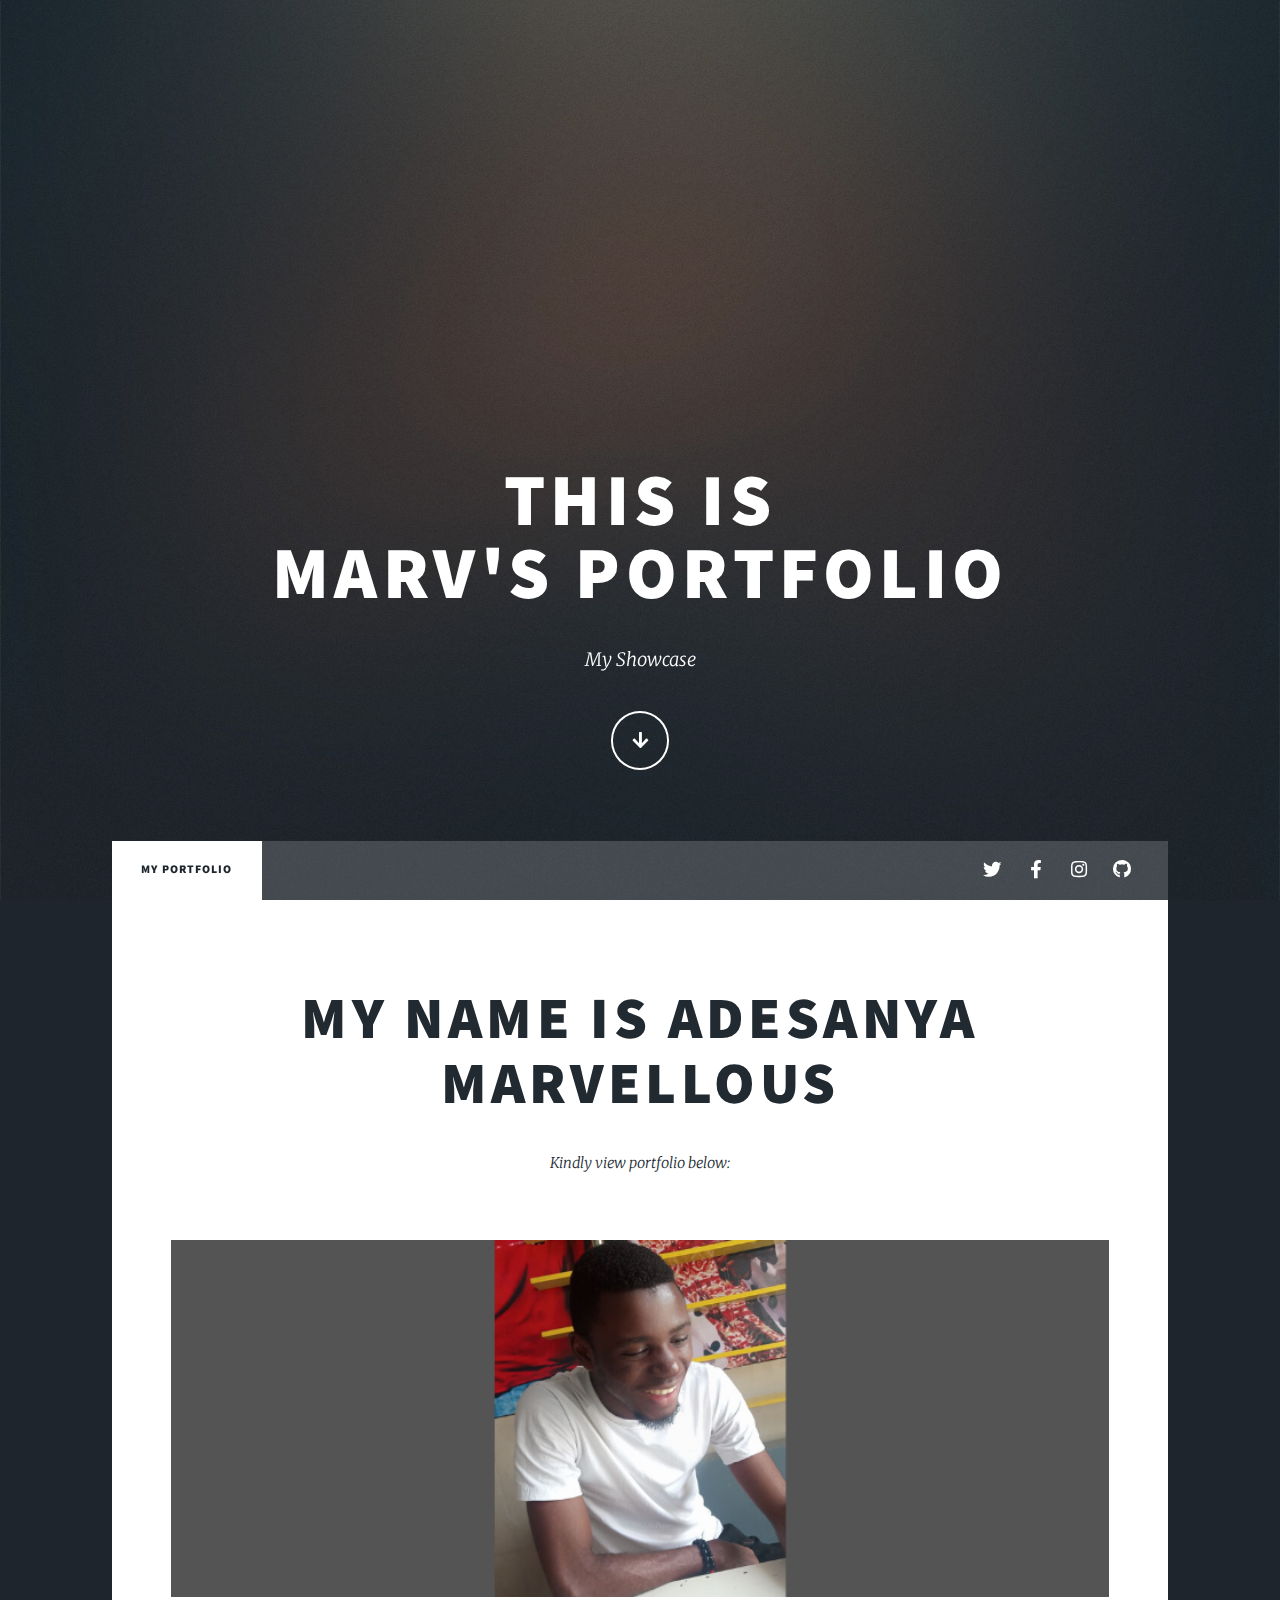
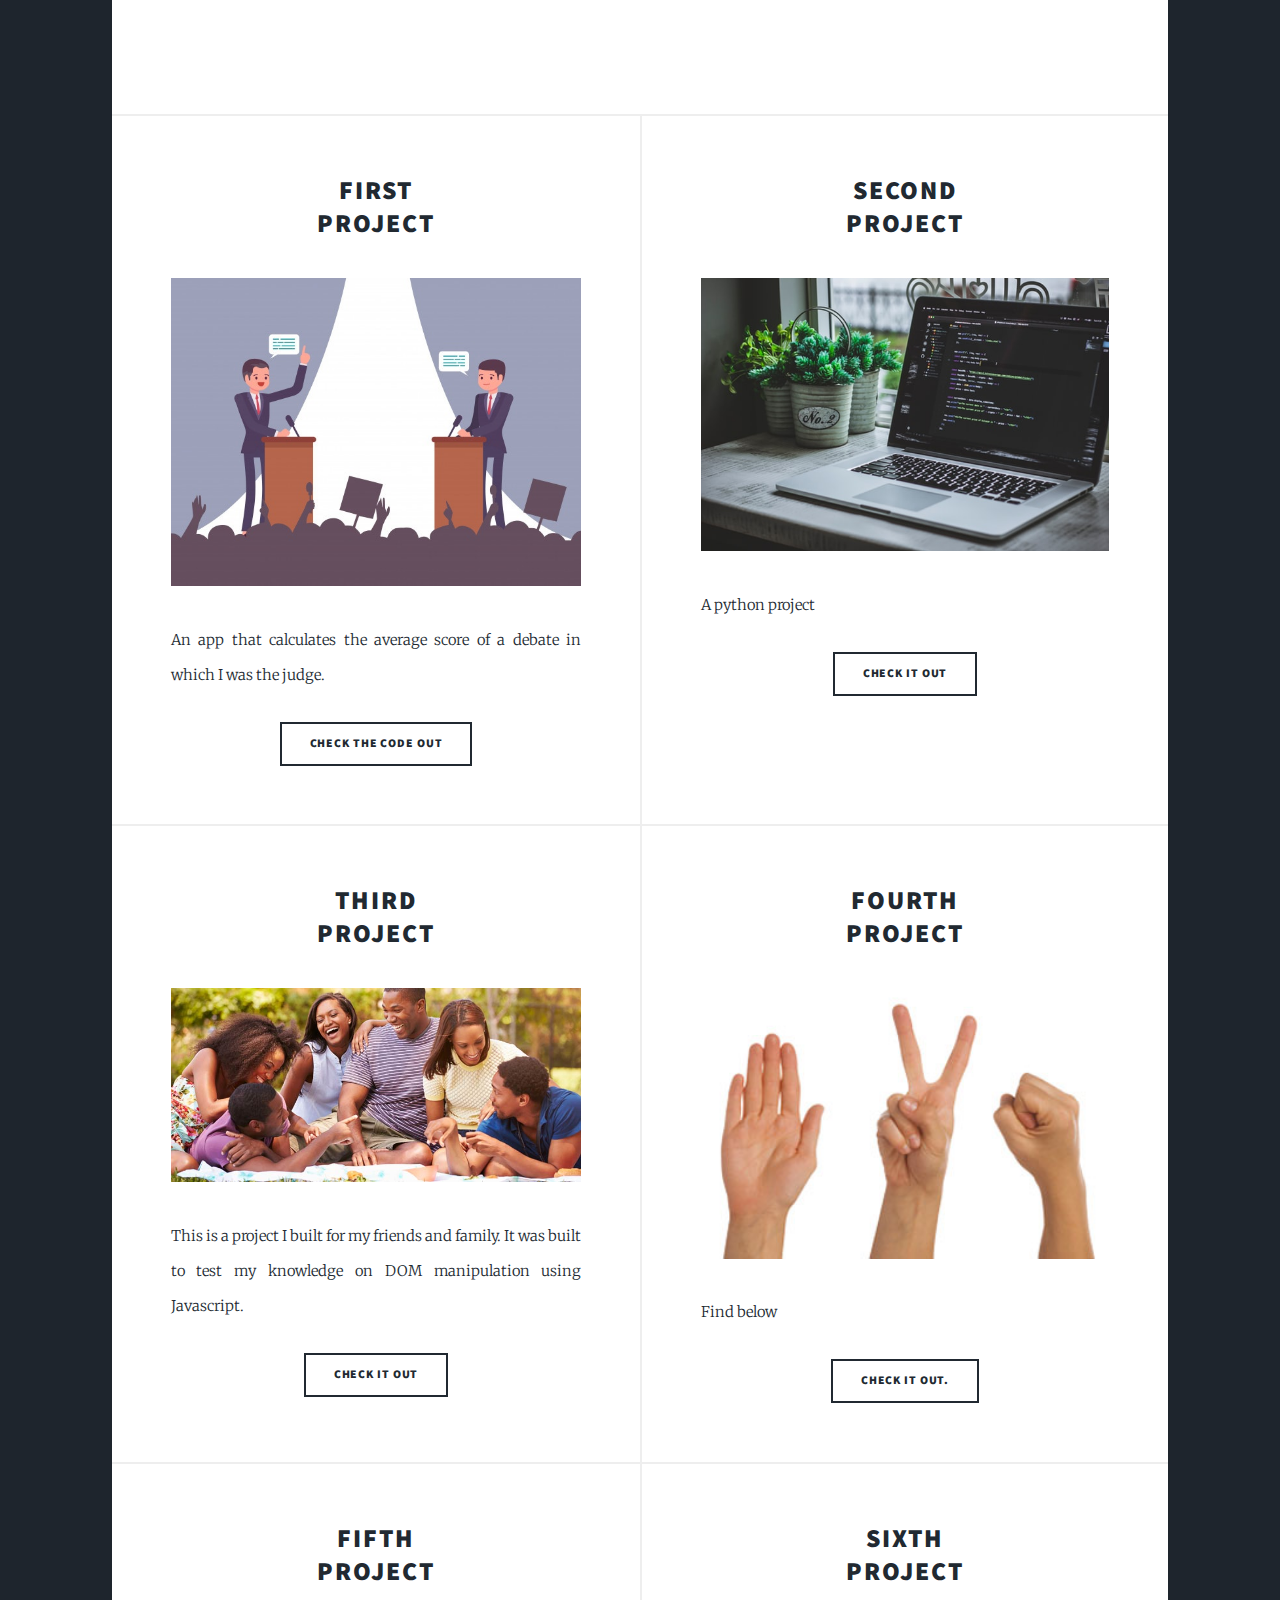
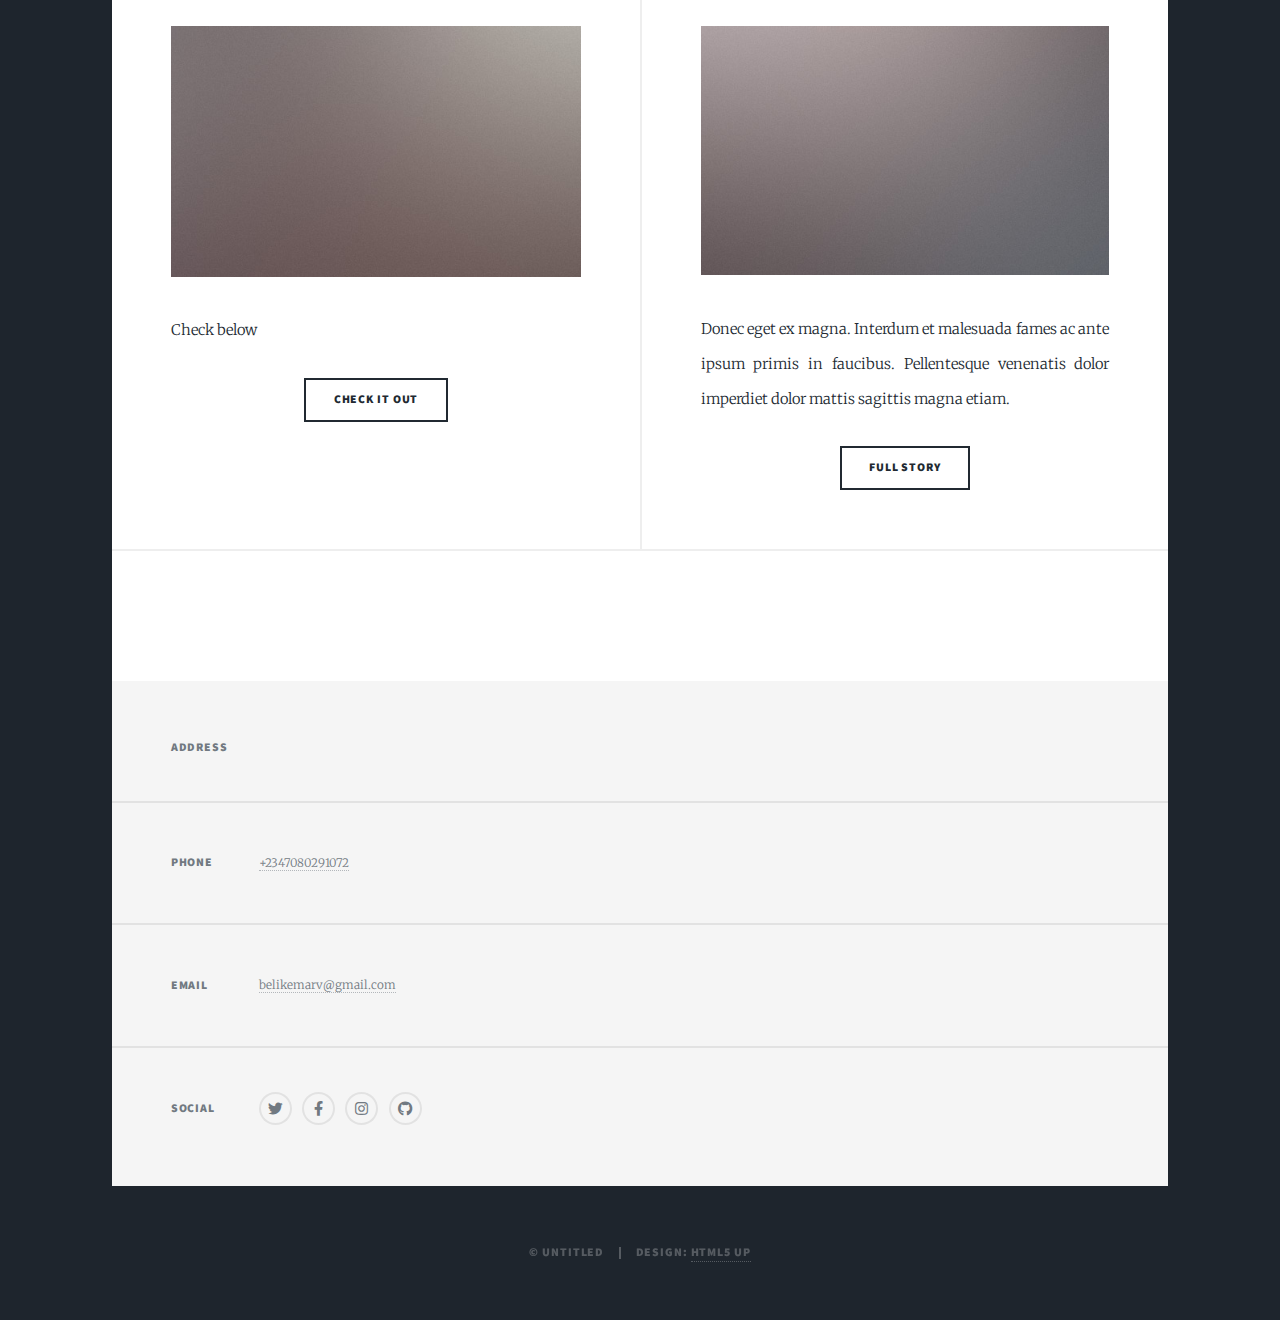
==== index.html @ 9b6ae83a "initiate" ====
<!DOCTYPE HTML>

<html>
	<head>
		<title>Marv's Portfolio</title>
		<meta charset="utf-8" />
		<meta name="viewport" content="width=device-width, initial-scale=1, user-scalable=no" />
		<link rel="stylesheet" href="assets/css/main.css" />
		<noscript><link rel="stylesheet" href="assets/css/noscript.css" /></noscript>
	</head>
	<body class="is-preload">

		<!-- Wrapper -->
			<div id="wrapper" class="fade-in">

				<!-- Intro -->
					<div id="intro">
						<h1>This is<br />
					Marv's Portfolio</h1>
						<p>My Showcase</p>
						<ul class="actions">
							<li><a href="#header" class="button icon solid solo fa-arrow-down scrolly">Continue</a></li>
						</ul>
					</div>

				<!-- Header -->
					<header id="header">
						<a href="index.html" class="logo">Marv</a>
					</header>

				<!-- Nav -->
					<nav id="nav">
						<ul class="links">
							<li class="active"><a href="index.html">My portfolio</a></li>
						</ul>
						<ul class="icons">
							<li><a href="#" class="icon brands fa-twitter"><span class="label">Twitter</span></a></li>
							<li><a href="#" class="icon brands fa-facebook-f"><span class="label">Facebook</span></a></li>
							<li><a href="#" class="icon brands fa-instagram"><span class="label">Instagram</span></a></li>
							<li><a href="#" class="icon brands fa-github"><span class="label">GitHub</span></a></li>
						</ul>
					</nav>

				<!-- Main -->
					<div id="main">

						<!-- Featured Post -->
							<article class="post featured">
								<header class="major">
									<h2><a href="#">My name is Adesanya Marvellous</a></h2>
									<p>Kindly view portfolio below:</p>
								</header>
								<a href="#" class="image main"><img src="images/newpremiumheader.png" alt="" /></a>
							
									
								</ul>
							</article>

						<!-- Posts -->
							<section class="posts">
								<article>
									<header>
										
										<h2><a href="#">FIRST<br />PROJECT
									</a></h2>
									</header>
									<a href="https://marvellousadesanya.github.io/debate/" class="image fit"><img src="images/debategit.jpg" alt="" /></a>
									<p>An app that calculates the average score of a debate in which I was the judge.</p>
									<ul class="actions special">
										<li><a href="#" class="button">Check the code out</a></li>
									</ul>
								</article>
								<article>
									<header>
										<h2><a href="#">SECOND<br />
										PROJECT</a></h2>
									</header>
									<a href="#" class="image fit"><img src="images/projectpic.jpg" alt="" /></a>
									<p>A python project</p>
									<ul class="actions special">
										<li><a href="#" class="button">Check it out</a></li>
									</ul>
								</article>
								<article>
									<header>
							
										<h2><a href="#">THIRD<br />
										PROJECT</a></h2>
									</header>
									<a href="marvellousadesanya.github.io/Loved-ones" class="image fit"><img src="images/friendsfam.jpg" alt="" /></a>
									<p>This is a project I built for my friends and family. It was built to test my knowledge on DOM manipulation using Javascript.</p>
									<ul class="actions special">
										<li><a href="#" class="button">Check it out</a></li>
									</ul>
								</article>
								<article>
									<header>
										
										<h2><a href="#">FOURTH<br />
										PROJECT</a></h2>
									</header>
									<a href="marvellousadesanya.github.io/rps" class="image fit"><img src="rpsgame.jpg" alt="" /></a>
									<p>Find below</p>
									<ul class="actions special">
										<li><a href="#" class="button">Check it out.</a></li>
									</ul>
								</article>
								<article>
									<header>
										
										<h2><a href="#">FIFTH<br />
										PROJECT</a></h2>
									</header>
									<a href="#" class="image fit"><img src="images/pic06.jpg" alt="" /></a>
									<p>Check below</p>
									<ul class="actions special">
										<li><a href="#" class="button">Check it out</a></li>
									</ul>
								</article>
								<article>
									<header>
										
										<h2><a href="#">SIXTH<br />
										PROJECT</a></h2>
									</header>
									<a href="#" class="image fit"><img src="images/pic07.jpg" alt="" /></a>
									<p>Donec eget ex magna. Interdum et malesuada fames ac ante ipsum primis in faucibus. Pellentesque venenatis dolor imperdiet dolor mattis sagittis magna etiam.</p>
									<ul class="actions special">
										<li><a href="#" class="button">Full Story</a></li>
									</ul>
								</article>
							</section>

						<!-- Footer -->
							<footer>
								
								<div class="pagination">
									<!--<a href="#" class="previous">Prev</a>
									<a href="#" class="page active">1</a>
									<a href="#" class="page">2</a>
									<a href="#" class="page">3</a>
									<span class="extra">&hellip;</span>
									<a href="#" class="page">8</a>
									<a href="#" class="page">9</a>
									<a href="#" class="page">10</a>
									<a href="#" class="next">Next</a>
								</div>
							-->
							</footer>

					</div>

				<!-- Footer -->
					<footer id="footer">
			
						<section class="split contact">
							<section class="alt">
								<h3>Address</h3>
								<p></p>
							</section>
							<section>
								<h3>Phone</h3>
								<p><a href="#">+2347080291072</a></p>
							</section>
							<section>
								<h3>Email</h3>
								<p><a href="#">belikemarv@gmail.com</a></p>
							</section>
							<section>
								<h3>Social</h3>
								<ul class="icons alt">
									<li><a href="#" class="icon brands alt fa-twitter"><span class="label">Twitter</span></a></li>
									<li><a href="#" class="icon brands alt fa-facebook-f"><span class="label">Facebook</span></a></li>
									<li><a href="#" class="icon brands alt fa-instagram"><span class="label">Instagram</span></a></li>
									<li><a href="#" class="icon brands alt fa-github"><span class="label">GitHub</span></a></li>
								</ul>
							</section>
						</section>
					</footer>

				<!-- Copyright -->
					<div id="copyright">
						<ul><li>&copy; Untitled</li><li>Design: <a href="https://html5up.net">HTML5 UP</a></li></ul>
					</div>

			</div>

		<!-- Scripts -->
			<script src="assets/js/jquery.min.js"></script>
			<script src="assets/js/jquery.scrollex.min.js"></script>
			<script src="assets/js/jquery.scrolly.min.js"></script>
			<script src="assets/js/browser.min.js"></script>
			<script src="assets/js/breakpoints.min.js"></script>
			<script src="assets/js/util.js"></script>
			<script src="assets/js/main.js"></script>

	</body>
</html>
---- assets/css/main.css ----
@import url(fontawesome-all.min.css);
@import url("https://fonts.googleapis.com/css?family=Merriweather:300,700,300italic,700italic|Source+Sans+Pro:900");

/*
	Massively by HTML5 UP
	html5up.net | @ajlkn
	Free for personal and commercial use under the CCA 3.0 license (html5up.net/license)
*/

html, body, div, span, applet, object,
iframe, h1, h2, h3, h4, h5, h6, p, blockquote,
pre, a, abbr, acronym, address, big, cite,
code, del, dfn, em, img, ins, kbd, q, s, samp,
small, strike, strong, sub, sup, tt, var, b,
u, i, center, dl, dt, dd, ol, ul, li, fieldset,
form, label, legend, table, caption, tbody,
tfoot, thead, tr, th, td, article, aside,
canvas, details, embed, figure, figcaption,
footer, header, hgroup, menu, nav, output, ruby,
section, summary, time, mark, audio, video {
	margin: 0;
	padding: 0;
	border: 0;
	font-size: 100%;
	font: inherit;
	vertical-align: baseline;}

article, aside, details, figcaption, figure,
footer, header, hgroup, menu, nav, section {
	display: block;}

body {
	line-height: 1;
}

ol, ul {
	list-style: none;
}

blockquote, q {
	quotes: none;
}

	blockquote:before, blockquote:after, q:before, q:after {
		content: '';
		content: none;
	}

table {
	border-collapse: collapse;
	border-spacing: 0;
}

body {
	-webkit-text-size-adjust: none;
}

mark {
	background-color: transparent;
	color: inherit;
}

input::-moz-focus-inner {
	border: 0;
	padding: 0;
}

input, select, textarea {
	-moz-appearance: none;
	-webkit-appearance: none;
	-ms-appearance: none;
	appearance: none;
}

/* Basic */

	@-ms-viewport {
		width: device-width;
	}

	body {
		-ms-overflow-style: scrollbar;
	}

	@media screen and (max-width: 480px) {

		html, body {
			min-width: 320px;
		}

	}

	html {
		box-sizing: border-box;
	}

	*, *:before, *:after {
		box-sizing: inherit;
	}

	body {
		background-color: #1e252d;
	}

		body.is-preload *, body.is-preload *:before, body.is-preload *:after {
			-moz-animation: none !important;
			-webkit-animation: none !important;
			-ms-animation: none !important;
			animation: none !important;
			-moz-transition: none !important;
			-webkit-transition: none !important;
			-ms-transition: none !important;
			transition: none !important;
		}

/* Type */

	html {
		font-size: 16pt;
	}

		@media screen and (max-width: 1680px) {

			html {
				font-size: 12pt;
			}

		}

		@media screen and (max-width: 1280px) {

			html {
				font-size: 11pt;
			}

		}

		@media screen and (max-width: 360px) {

			html {
				font-size: 10pt;
			}

		}

	body {
		color: #212931;
	}

	body, input, select, textarea {
		font-family: "Merriweather", Georgia, serif;
		font-weight: 300;
		font-size: 1rem;
		line-height: 2.375;
	}

	a {
		-moz-transition: color 0.2s ease-in-out, background-color 0.2s ease-in-out, border-color 0.2s ease-in-out, box-shadow 0.2s ease-in-out;
		-webkit-transition: color 0.2s ease-in-out, background-color 0.2s ease-in-out, border-color 0.2s ease-in-out, box-shadow 0.2s ease-in-out;
		-ms-transition: color 0.2s ease-in-out, background-color 0.2s ease-in-out, border-color 0.2s ease-in-out, box-shadow 0.2s ease-in-out;
		transition: color 0.2s ease-in-out, background-color 0.2s ease-in-out, border-color 0.2s ease-in-out, box-shadow 0.2s ease-in-out;
		border-bottom: dotted 1px;
		text-decoration: none;
	}

		a:hover {
			border-bottom-color: transparent;
		}

	strong, b {
		font-weight: 600;
	}

	em, i {
		font-style: italic;
	}

	p {
		text-align: justify;
		margin: 0 0 2rem 0;
	}

	h1, h2, h3, h4, h5, h6 {
		font-family: "Source Sans Pro", Helvetica, sans-serif;
		font-weight: 900;
		line-height: 1.5;
		letter-spacing: 0.075em;
		text-transform: uppercase;
		margin: 0 0 1rem 0;
	}

		h1 a, h2 a, h3 a, h4 a, h5 a, h6 a {
			border-bottom: 0;
			color: inherit;
			text-decoration: none;
		}

	h1 {
		font-size: 4rem;
		line-height: 1.1;
		margin: 0 0 2rem 0;
	}

	h2 {
		font-size: 1.75rem;
		line-height: 1.3;
		margin: 0 0 1.5rem 0;
	}

	h3 {
		font-size: 1.25rem;
		margin: 0 0 1.5rem 0;
	}

	h4 {
		font-size: 1rem;
	}

	h5 {
		font-size: 0.9rem;
	}

	h6 {
		font-size: 0.8rem;
	}

	sub {
		font-size: 0.8rem;
		position: relative;
		top: 0.5rem;
	}

	sup {
		font-size: 0.8rem;
		position: relative;
		top: -0.5rem;
	}

	blockquote {
		border-left: solid 4px;
		font-style: italic;
		margin: 0 0 2rem 0;
		padding: 0.5rem 0 0.5rem 2rem;
	}

	code {
		border: solid 2px;
		font-family: "Courier New", monospace;
		font-size: 0.9rem;
		margin: 0 0.25rem;
		padding: 0.25rem 0.65rem;
	}

	pre {
		-webkit-overflow-scrolling: touch;
		font-family: "Courier New", monospace;
		font-size: 0.9rem;
		margin: 0 0 2rem 0;
	}

		pre code {
			display: block;
			line-height: 1.75;
			padding: 1rem 1.5rem;
			overflow-x: auto;
		}

	hr {
		border: 0;
		border-bottom: solid 2px;
		margin: 3rem 0;
	}

		hr.major {
			margin: 5rem 0;
		}

	.align-left {
		text-align: left;
	}

	.align-center {
		text-align: center;
	}

	.align-right {
		text-align: right;
	}

	input, select, textarea {
		color: #212931;
	}

	a {
		color: #212931;
		border-bottom-color: rgba(33, 41, 49, 0.5);
	}

		a:hover {
			border-bottom-color: transparent;
			color: #18bfef !important;
		}

	strong, b {
		color: #212931;
	}

	h1, h2, h3, h4, h5, h6 {
		color: #212931;
	}

	blockquote {
		border-left-color: #eeeeee;
	}

	code {
		background: rgba(220, 220, 220, 0.25);
		border-color: #eeeeee;
	}

	hr {
		border-bottom-color: #eeeeee;
	}

/* Row */

	.row {
		display: flex;
		flex-wrap: wrap;
		box-sizing: border-box;
		align-items: stretch;
	}

		.row > * {
			box-sizing: border-box;
		}

		.row.gtr-uniform > * > :last-child {
			margin-bottom: 0;
		}

		.row.aln-left {
			justify-content: flex-start;
		}

		.row.aln-center {
			justify-content: center;
		}

		.row.aln-right {
			justify-content: flex-end;
		}

		.row.aln-top {
			align-items: flex-start;
		}

		.row.aln-middle {
			align-items: center;
		}

		.row.aln-bottom {
			align-items: flex-end;
		}

		.row > .imp {
			order: -1;
		}

		.row > .col-1 {
			width: 8.33333%;
		}

		.row > .off-1 {
			margin-left: 8.33333%;
		}

		.row > .col-2 {
			width: 16.66667%;
		}

		.row > .off-2 {
			margin-left: 16.66667%;
		}

		.row > .col-3 {
			width: 25%;
		}

		.row > .off-3 {
			margin-left: 25%;
		}

		.row > .col-4 {
			width: 33.33333%;
		}

		.row > .off-4 {
			margin-left: 33.33333%;
		}

		.row > .col-5 {
			width: 41.66667%;
		}

		.row > .off-5 {
			margin-left: 41.66667%;
		}

		.row > .col-6 {
			width: 50%;
		}

		.row > .off-6 {
			margin-left: 50%;
		}

		.row > .col-7 {
			width: 58.33333%;
		}

		.row > .off-7 {
			margin-left: 58.33333%;
		}

		.row > .col-8 {
			width: 66.66667%;
		}

		.row > .off-8 {
			margin-left: 66.66667%;
		}

		.row > .col-9 {
			width: 75%;
		}

		.row > .off-9 {
			margin-left: 75%;
		}

		.row > .col-10 {
			width: 83.33333%;
		}

		.row > .off-10 {
			margin-left: 83.33333%;
		}

		.row > .col-11 {
			width: 91.66667%;
		}

		.row > .off-11 {
			margin-left: 91.66667%;
		}

		.row > .col-12 {
			width: 100%;
		}

		.row > .off-12 {
			margin-left: 100%;
		}

		.row.gtr-0 {
			margin-top: 0;
			margin-left: 0rem;
		}

			.row.gtr-0 > * {
				padding: 0 0 0 0rem;
			}

			.row.gtr-0.gtr-uniform {
				margin-top: 0rem;
			}

				.row.gtr-0.gtr-uniform > * {
					padding-top: 0rem;
				}

		.row.gtr-25 {
			margin-top: 0;
			margin-left: -0.375rem;
		}

			.row.gtr-25 > * {
				padding: 0 0 0 0.375rem;
			}

			.row.gtr-25.gtr-uniform {
				margin-top: -0.375rem;
			}

				.row.gtr-25.gtr-uniform > * {
					padding-top: 0.375rem;
				}

		.row.gtr-50 {
			margin-top: 0;
			margin-left: -0.75rem;
		}

			.row.gtr-50 > * {
				padding: 0 0 0 0.75rem;
			}

			.row.gtr-50.gtr-uniform {
				margin-top: -0.75rem;
			}

				.row.gtr-50.gtr-uniform > * {
					padding-top: 0.75rem;
				}

		.row {
			margin-top: 0;
			margin-left: -1.5rem;
		}

			.row > * {
				padding: 0 0 0 1.5rem;
			}

			.row.gtr-uniform {
				margin-top: -1.5rem;
			}

				.row.gtr-uniform > * {
					padding-top: 1.5rem;
				}

		.row.gtr-150 {
			margin-top: 0;
			margin-left: -2.25rem;
		}

			.row.gtr-150 > * {
				padding: 0 0 0 2.25rem;
			}

			.row.gtr-150.gtr-uniform {
				margin-top: -2.25rem;
			}

				.row.gtr-150.gtr-uniform > * {
					padding-top: 2.25rem;
				}

		.row.gtr-200 {
			margin-top: 0;
			margin-left: -3rem;
		}

			.row.gtr-200 > * {
				padding: 0 0 0 3rem;
			}

			.row.gtr-200.gtr-uniform {
				margin-top: -3rem;
			}

				.row.gtr-200.gtr-uniform > * {
					padding-top: 3rem;
				}

		@media screen and (max-width: 1680px) {

			.row {
				display: flex;
				flex-wrap: wrap;
				box-sizing: border-box;
				align-items: stretch;
			}

				.row > * {
					box-sizing: border-box;
				}

				.row.gtr-uniform > * > :last-child {
					margin-bottom: 0;
				}

				.row.aln-left {
					justify-content: flex-start;
				}

				.row.aln-center {
					justify-content: center;
				}

				.row.aln-right {
					justify-content: flex-end;
				}

				.row.aln-top {
					align-items: flex-start;
				}

				.row.aln-middle {
					align-items: center;
				}

				.row.aln-bottom {
					align-items: flex-end;
				}

				.row > .imp-xlarge {
					order: -1;
				}

				.row > .col-1-xlarge {
					width: 8.33333%;
				}

				.row > .off-1-xlarge {
					margin-left: 8.33333%;
				}

				.row > .col-2-xlarge {
					width: 16.66667%;
				}

				.row > .off-2-xlarge {
					margin-left: 16.66667%;
				}

				.row > .col-3-xlarge {
					width: 25%;
				}

				.row > .off-3-xlarge {
					margin-left: 25%;
				}

				.row > .col-4-xlarge {
					width: 33.33333%;
				}

				.row > .off-4-xlarge {
					margin-left: 33.33333%;
				}

				.row > .col-5-xlarge {
					width: 41.66667%;
				}

				.row > .off-5-xlarge {
					margin-left: 41.66667%;
				}

				.row > .col-6-xlarge {
					width: 50%;
				}

				.row > .off-6-xlarge {
					margin-left: 50%;
				}

				.row > .col-7-xlarge {
					width: 58.33333%;
				}

				.row > .off-7-xlarge {
					margin-left: 58.33333%;
				}

				.row > .col-8-xlarge {
					width: 66.66667%;
				}

				.row > .off-8-xlarge {
					margin-left: 66.66667%;
				}

				.row > .col-9-xlarge {
					width: 75%;
				}

				.row > .off-9-xlarge {
					margin-left: 75%;
				}

				.row > .col-10-xlarge {
					width: 83.33333%;
				}

				.row > .off-10-xlarge {
					margin-left: 83.33333%;
				}

				.row > .col-11-xlarge {
					width: 91.66667%;
				}

				.row > .off-11-xlarge {
					margin-left: 91.66667%;
				}

				.row > .col-12-xlarge {
					width: 100%;
				}

				.row > .off-12-xlarge {
					margin-left: 100%;
				}

				.row.gtr-0 {
					margin-top: 0;
					margin-left: 0rem;
				}

					.row.gtr-0 > * {
						padding: 0 0 0 0rem;
					}

					.row.gtr-0.gtr-uniform {
						margin-top: 0rem;
					}

						.row.gtr-0.gtr-uniform > * {
							padding-top: 0rem;
						}

				.row.gtr-25 {
					margin-top: 0;
					margin-left: -0.375rem;
				}

					.row.gtr-25 > * {
						padding: 0 0 0 0.375rem;
					}

					.row.gtr-25.gtr-uniform {
						margin-top: -0.375rem;
					}

						.row.gtr-25.gtr-uniform > * {
							padding-top: 0.375rem;
						}

				.row.gtr-50 {
					margin-top: 0;
					margin-left: -0.75rem;
				}

					.row.gtr-50 > * {
						padding: 0 0 0 0.75rem;
					}

					.row.gtr-50.gtr-uniform {
						margin-top: -0.75rem;
					}

						.row.gtr-50.gtr-uniform > * {
							padding-top: 0.75rem;
						}

				.row {
					margin-top: 0;
					margin-left: -1.5rem;
				}

					.row > * {
						padding: 0 0 0 1.5rem;
					}

					.row.gtr-uniform {
						margin-top: -1.5rem;
					}

						.row.gtr-uniform > * {
							padding-top: 1.5rem;
						}

				.row.gtr-150 {
					margin-top: 0;
					margin-left: -2.25rem;
				}

					.row.gtr-150 > * {
						padding: 0 0 0 2.25rem;
					}

					.row.gtr-150.gtr-uniform {
						margin-top: -2.25rem;
					}

						.row.gtr-150.gtr-uniform > * {
							padding-top: 2.25rem;
						}

				.row.gtr-200 {
					margin-top: 0;
					margin-left: -3rem;
				}

					.row.gtr-200 > * {
						padding: 0 0 0 3rem;
					}

					.row.gtr-200.gtr-uniform {
						margin-top: -3rem;
					}

						.row.gtr-200.gtr-uniform > * {
							padding-top: 3rem;
						}

		}

		@media screen and (max-width: 1280px) {

			.row {
				display: flex;
				flex-wrap: wrap;
				box-sizing: border-box;
				align-items: stretch;
			}

				.row > * {
					box-sizing: border-box;
				}

				.row.gtr-uniform > * > :last-child {
					margin-bottom: 0;
				}

				.row.aln-left {
					justify-content: flex-start;
				}

				.row.aln-center {
					justify-content: center;
				}

				.row.aln-right {
					justify-content: flex-end;
				}

				.row.aln-top {
					align-items: flex-start;
				}

				.row.aln-middle {
					align-items: center;
				}

				.row.aln-bottom {
					align-items: flex-end;
				}

				.row > .imp-large {
					order: -1;
				}

				.row > .col-1-large {
					width: 8.33333%;
				}

				.row > .off-1-large {
					margin-left: 8.33333%;
				}

				.row > .col-2-large {
					width: 16.66667%;
				}

				.row > .off-2-large {
					margin-left: 16.66667%;
				}

				.row > .col-3-large {
					width: 25%;
				}

				.row > .off-3-large {
					margin-left: 25%;
				}

				.row > .col-4-large {
					width: 33.33333%;
				}

				.row > .off-4-large {
					margin-left: 33.33333%;
				}

				.row > .col-5-large {
					width: 41.66667%;
				}

				.row > .off-5-large {
					margin-left: 41.66667%;
				}

				.row > .col-6-large {
					width: 50%;
				}

				.row > .off-6-large {
					margin-left: 50%;
				}

				.row > .col-7-large {
					width: 58.33333%;
				}

				.row > .off-7-large {
					margin-left: 58.33333%;
				}

				.row > .col-8-large {
					width: 66.66667%;
				}

				.row > .off-8-large {
					margin-left: 66.66667%;
				}

				.row > .col-9-large {
					width: 75%;
				}

				.row > .off-9-large {
					margin-left: 75%;
				}

				.row > .col-10-large {
					width: 83.33333%;
				}

				.row > .off-10-large {
					margin-left: 83.33333%;
				}

				.row > .col-11-large {
					width: 91.66667%;
				}

				.row > .off-11-large {
					margin-left: 91.66667%;
				}

				.row > .col-12-large {
					width: 100%;
				}

				.row > .off-12-large {
					margin-left: 100%;
				}

				.row.gtr-0 {
					margin-top: 0;
					margin-left: 0rem;
				}

					.row.gtr-0 > * {
						padding: 0 0 0 0rem;
					}

					.row.gtr-0.gtr-uniform {
						margin-top: 0rem;
					}

						.row.gtr-0.gtr-uniform > * {
							padding-top: 0rem;
						}

				.row.gtr-25 {
					margin-top: 0;
					margin-left: -0.375rem;
				}

					.row.gtr-25 > * {
						padding: 0 0 0 0.375rem;
					}

					.row.gtr-25.gtr-uniform {
						margin-top: -0.375rem;
					}

						.row.gtr-25.gtr-uniform > * {
							padding-top: 0.375rem;
						}

				.row.gtr-50 {
					margin-top: 0;
					margin-left: -0.75rem;
				}

					.row.gtr-50 > * {
						padding: 0 0 0 0.75rem;
					}

					.row.gtr-50.gtr-uniform {
						margin-top: -0.75rem;
					}

						.row.gtr-50.gtr-uniform > * {
							padding-top: 0.75rem;
						}

				.row {
					margin-top: 0;
					margin-left: -1.5rem;
				}

					.row > * {
						padding: 0 0 0 1.5rem;
					}

					.row.gtr-uniform {
						margin-top: -1.5rem;
					}

						.row.gtr-uniform > * {
							padding-top: 1.5rem;
						}

				.row.gtr-150 {
					margin-top: 0;
					margin-left: -2.25rem;
				}

					.row.gtr-150 > * {
						padding: 0 0 0 2.25rem;
					}

					.row.gtr-150.gtr-uniform {
						margin-top: -2.25rem;
					}

						.row.gtr-150.gtr-uniform > * {
							padding-top: 2.25rem;
						}

				.row.gtr-200 {
					margin-top: 0;
					margin-left: -3rem;
				}

					.row.gtr-200 > * {
						padding: 0 0 0 3rem;
					}

					.row.gtr-200.gtr-uniform {
						margin-top: -3rem;
					}

						.row.gtr-200.gtr-uniform > * {
							padding-top: 3rem;
						}

		}

		@media screen and (max-width: 980px) {

			.row {
				display: flex;
				flex-wrap: wrap;
				box-sizing: border-box;
				align-items: stretch;
			}

				.row > * {
					box-sizing: border-box;
				}

				.row.gtr-uniform > * > :last-child {
					margin-bottom: 0;
				}

				.row.aln-left {
					justify-content: flex-start;
				}

				.row.aln-center {
					justify-content: center;
				}

				.row.aln-right {
					justify-content: flex-end;
				}

				.row.aln-top {
					align-items: flex-start;
				}

				.row.aln-middle {
					align-items: center;
				}

				.row.aln-bottom {
					align-items: flex-end;
				}

				.row > .imp-medium {
					order: -1;
				}

				.row > .col-1-medium {
					width: 8.33333%;
				}

				.row > .off-1-medium {
					margin-left: 8.33333%;
				}

				.row > .col-2-medium {
					width: 16.66667%;
				}

				.row > .off-2-medium {
					margin-left: 16.66667%;
				}

				.row > .col-3-medium {
					width: 25%;
				}

				.row > .off-3-medium {
					margin-left: 25%;
				}

				.row > .col-4-medium {
					width: 33.33333%;
				}

				.row > .off-4-medium {
					margin-left: 33.33333%;
				}

				.row > .col-5-medium {
					width: 41.66667%;
				}

				.row > .off-5-medium {
					margin-left: 41.66667%;
				}

				.row > .col-6-medium {
					width: 50%;
				}

				.row > .off-6-medium {
					margin-left: 50%;
				}

				.row > .col-7-medium {
					width: 58.33333%;
				}

				.row > .off-7-medium {
					margin-left: 58.33333%;
				}

				.row > .col-8-medium {
					width: 66.66667%;
				}

				.row > .off-8-medium {
					margin-left: 66.66667%;
				}

				.row > .col-9-medium {
					width: 75%;
				}

				.row > .off-9-medium {
					margin-left: 75%;
				}

				.row > .col-10-medium {
					width: 83.33333%;
				}

				.row > .off-10-medium {
					margin-left: 83.33333%;
				}

				.row > .col-11-medium {
					width: 91.66667%;
				}

				.row > .off-11-medium {
					margin-left: 91.66667%;
				}

				.row > .col-12-medium {
					width: 100%;
				}

				.row > .off-12-medium {
					margin-left: 100%;
				}

				.row.gtr-0 {
					margin-top: 0;
					margin-left: 0rem;
				}

					.row.gtr-0 > * {
						padding: 0 0 0 0rem;
					}

					.row.gtr-0.gtr-uniform {
						margin-top: 0rem;
					}

						.row.gtr-0.gtr-uniform > * {
							padding-top: 0rem;
						}

				.row.gtr-25 {
					margin-top: 0;
					margin-left: -0.375rem;
				}

					.row.gtr-25 > * {
						padding: 0 0 0 0.375rem;
					}

					.row.gtr-25.gtr-uniform {
						margin-top: -0.375rem;
					}

						.row.gtr-25.gtr-uniform > * {
							padding-top: 0.375rem;
						}

				.row.gtr-50 {
					margin-top: 0;
					margin-left: -0.75rem;
				}

					.row.gtr-50 > * {
						padding: 0 0 0 0.75rem;
					}

					.row.gtr-50.gtr-uniform {
						margin-top: -0.75rem;
					}

						.row.gtr-50.gtr-uniform > * {
							padding-top: 0.75rem;
						}

				.row {
					margin-top: 0;
					margin-left: -1.5rem;
				}

					.row > * {
						padding: 0 0 0 1.5rem;
					}

					.row.gtr-uniform {
						margin-top: -1.5rem;
					}

						.row.gtr-uniform > * {
							padding-top: 1.5rem;
						}

				.row.gtr-150 {
					margin-top: 0;
					margin-left: -2.25rem;
				}

					.row.gtr-150 > * {
						padding: 0 0 0 2.25rem;
					}

					.row.gtr-150.gtr-uniform {
						margin-top: -2.25rem;
					}

						.row.gtr-150.gtr-uniform > * {
							padding-top: 2.25rem;
						}

				.row.gtr-200 {
					margin-top: 0;
					margin-left: -3rem;
				}

					.row.gtr-200 > * {
						padding: 0 0 0 3rem;
					}

					.row.gtr-200.gtr-uniform {
						margin-top: -3rem;
					}

						.row.gtr-200.gtr-uniform > * {
							padding-top: 3rem;
						}

		}

		@media screen and (max-width: 736px) {

			.row {
				display: flex;
				flex-wrap: wrap;
				box-sizing: border-box;
				align-items: stretch;
			}

				.row > * {
					box-sizing: border-box;
				}

				.row.gtr-uniform > * > :last-child {
					margin-bottom: 0;
				}

				.row.aln-left {
					justify-content: flex-start;
				}

				.row.aln-center {
					justify-content: center;
				}

				.row.aln-right {
					justify-content: flex-end;
				}

				.row.aln-top {
					align-items: flex-start;
				}

				.row.aln-middle {
					align-items: center;
				}

				.row.aln-bottom {
					align-items: flex-end;
				}

				.row > .imp-small {
					order: -1;
				}

				.row > .col-1-small {
					width: 8.33333%;
				}

				.row > .off-1-small {
					margin-left: 8.33333%;
				}

				.row > .col-2-small {
					width: 16.66667%;
				}

				.row > .off-2-small {
					margin-left: 16.66667%;
				}

				.row > .col-3-small {
					width: 25%;
				}

				.row > .off-3-small {
					margin-left: 25%;
				}

				.row > .col-4-small {
					width: 33.33333%;
				}

				.row > .off-4-small {
					margin-left: 33.33333%;
				}

				.row > .col-5-small {
					width: 41.66667%;
				}

				.row > .off-5-small {
					margin-left: 41.66667%;
				}

				.row > .col-6-small {
					width: 50%;
				}

				.row > .off-6-small {
					margin-left: 50%;
				}

				.row > .col-7-small {
					width: 58.33333%;
				}

				.row > .off-7-small {
					margin-left: 58.33333%;
				}

				.row > .col-8-small {
					width: 66.66667%;
				}

				.row > .off-8-small {
					margin-left: 66.66667%;
				}

				.row > .col-9-small {
					width: 75%;
				}

				.row > .off-9-small {
					margin-left: 75%;
				}

				.row > .col-10-small {
					width: 83.33333%;
				}

				.row > .off-10-small {
					margin-left: 83.33333%;
				}

				.row > .col-11-small {
					width: 91.66667%;
				}

				.row > .off-11-small {
					margin-left: 91.66667%;
				}

				.row > .col-12-small {
					width: 100%;
				}

				.row > .off-12-small {
					margin-left: 100%;
				}

				.row.gtr-0 {
					margin-top: 0;
					margin-left: 0rem;
				}

					.row.gtr-0 > * {
						padding: 0 0 0 0rem;
					}

					.row.gtr-0.gtr-uniform {
						margin-top: 0rem;
					}

						.row.gtr-0.gtr-uniform > * {
							padding-top: 0rem;
						}

				.row.gtr-25 {
					margin-top: 0;
					margin-left: -0.375rem;
				}

					.row.gtr-25 > * {
						padding: 0 0 0 0.375rem;
					}

					.row.gtr-25.gtr-uniform {
						margin-top: -0.375rem;
					}

						.row.gtr-25.gtr-uniform > * {
							padding-top: 0.375rem;
						}

				.row.gtr-50 {
					margin-top: 0;
					margin-left: -0.75rem;
				}

					.row.gtr-50 > * {
						padding: 0 0 0 0.75rem;
					}

					.row.gtr-50.gtr-uniform {
						margin-top: -0.75rem;
					}

						.row.gtr-50.gtr-uniform > * {
							padding-top: 0.75rem;
						}

				.row {
					margin-top: 0;
					margin-left: -1.5rem;
				}

					.row > * {
						padding: 0 0 0 1.5rem;
					}

					.row.gtr-uniform {
						margin-top: -1.5rem;
					}

						.row.gtr-uniform > * {
							padding-top: 1.5rem;
						}

				.row.gtr-150 {
					margin-top: 0;
					margin-left: -2.25rem;
				}

					.row.gtr-150 > * {
						padding: 0 0 0 2.25rem;
					}

					.row.gtr-150.gtr-uniform {
						margin-top: -2.25rem;
					}

						.row.gtr-150.gtr-uniform > * {
							padding-top: 2.25rem;
						}

				.row.gtr-200 {
					margin-top: 0;
					margin-left: -3rem;
				}

					.row.gtr-200 > * {
						padding: 0 0 0 3rem;
					}

					.row.gtr-200.gtr-uniform {
						margin-top: -3rem;
					}

						.row.gtr-200.gtr-uniform > * {
							padding-top: 3rem;
						}

		}

		@media screen and (max-width: 480px) {

			.row {
				display: flex;
				flex-wrap: wrap;
				box-sizing: border-box;
				align-items: stretch;
			}

				.row > * {
					box-sizing: border-box;
				}

				.row.gtr-uniform > * > :last-child {
					margin-bottom: 0;
				}

				.row.aln-left {
					justify-content: flex-start;
				}

				.row.aln-center {
					justify-content: center;
				}

				.row.aln-right {
					justify-content: flex-end;
				}

				.row.aln-top {
					align-items: flex-start;
				}

				.row.aln-middle {
					align-items: center;
				}

				.row.aln-bottom {
					align-items: flex-end;
				}

				.row > .imp-xsmall {
					order: -1;
				}

				.row > .col-1-xsmall {
					width: 8.33333%;
				}

				.row > .off-1-xsmall {
					margin-left: 8.33333%;
				}

				.row > .col-2-xsmall {
					width: 16.66667%;
				}

				.row > .off-2-xsmall {
					margin-left: 16.66667%;
				}

				.row > .col-3-xsmall {
					width: 25%;
				}

				.row > .off-3-xsmall {
					margin-left: 25%;
				}

				.row > .col-4-xsmall {
					width: 33.33333%;
				}

				.row > .off-4-xsmall {
					margin-left: 33.33333%;
				}

				.row > .col-5-xsmall {
					width: 41.66667%;
				}

				.row > .off-5-xsmall {
					margin-left: 41.66667%;
				}

				.row > .col-6-xsmall {
					width: 50%;
				}

				.row > .off-6-xsmall {
					margin-left: 50%;
				}

				.row > .col-7-xsmall {
					width: 58.33333%;
				}

				.row > .off-7-xsmall {
					margin-left: 58.33333%;
				}

				.row > .col-8-xsmall {
					width: 66.66667%;
				}

				.row > .off-8-xsmall {
					margin-left: 66.66667%;
				}

				.row > .col-9-xsmall {
					width: 75%;
				}

				.row > .off-9-xsmall {
					margin-left: 75%;
				}

				.row > .col-10-xsmall {
					width: 83.33333%;
				}

				.row > .off-10-xsmall {
					margin-left: 83.33333%;
				}

				.row > .col-11-xsmall {
					width: 91.66667%;
				}

				.row > .off-11-xsmall {
					margin-left: 91.66667%;
				}

				.row > .col-12-xsmall {
					width: 100%;
				}

				.row > .off-12-xsmall {
					margin-left: 100%;
				}

				.row.gtr-0 {
					margin-top: 0;
					margin-left: 0rem;
				}

					.row.gtr-0 > * {
						padding: 0 0 0 0rem;
					}

					.row.gtr-0.gtr-uniform {
						margin-top: 0rem;
					}

						.row.gtr-0.gtr-uniform > * {
							padding-top: 0rem;
						}

				.row.gtr-25 {
					margin-top: 0;
					margin-left: -0.375rem;
				}

					.row.gtr-25 > * {
						padding: 0 0 0 0.375rem;
					}

					.row.gtr-25.gtr-uniform {
						margin-top: -0.375rem;
					}

						.row.gtr-25.gtr-uniform > * {
							padding-top: 0.375rem;
						}

				.row.gtr-50 {
					margin-top: 0;
					margin-left: -0.75rem;
				}

					.row.gtr-50 > * {
						padding: 0 0 0 0.75rem;
					}

					.row.gtr-50.gtr-uniform {
						margin-top: -0.75rem;
					}

						.row.gtr-50.gtr-uniform > * {
							padding-top: 0.75rem;
						}

				.row {
					margin-top: 0;
					margin-left: -1.5rem;
				}

					.row > * {
						padding: 0 0 0 1.5rem;
					}

					.row.gtr-uniform {
						margin-top: -1.5rem;
					}

						.row.gtr-uniform > * {
							padding-top: 1.5rem;
						}

				.row.gtr-150 {
					margin-top: 0;
					margin-left: -2.25rem;
				}

					.row.gtr-150 > * {
						padding: 0 0 0 2.25rem;
					}

					.row.gtr-150.gtr-uniform {
						margin-top: -2.25rem;
					}

						.row.gtr-150.gtr-uniform > * {
							padding-top: 2.25rem;
						}

				.row.gtr-200 {
					margin-top: 0;
					margin-left: -3rem;
				}

					.row.gtr-200 > * {
						padding: 0 0 0 3rem;
					}

					.row.gtr-200.gtr-uniform {
						margin-top: -3rem;
					}

						.row.gtr-200.gtr-uniform > * {
							padding-top: 3rem;
						}

		}

		@media screen and (max-width: 360px) {

			.row {
				display: flex;
				flex-wrap: wrap;
				box-sizing: border-box;
				align-items: stretch;
			}

				.row > * {
					box-sizing: border-box;
				}

				.row.gtr-uniform > * > :last-child {
					margin-bottom: 0;
				}

				.row.aln-left {
					justify-content: flex-start;
				}

				.row.aln-center {
					justify-content: center;
				}

				.row.aln-right {
					justify-content: flex-end;
				}

				.row.aln-top {
					align-items: flex-start;
				}

				.row.aln-middle {
					align-items: center;
				}

				.row.aln-bottom {
					align-items: flex-end;
				}

				.row > .imp-xxsmall {
					order: -1;
				}

				.row > .col-1-xxsmall {
					width: 8.33333%;
				}

				.row > .off-1-xxsmall {
					margin-left: 8.33333%;
				}

				.row > .col-2-xxsmall {
					width: 16.66667%;
				}

				.row > .off-2-xxsmall {
					margin-left: 16.66667%;
				}

				.row > .col-3-xxsmall {
					width: 25%;
				}

				.row > .off-3-xxsmall {
					margin-left: 25%;
				}

				.row > .col-4-xxsmall {
					width: 33.33333%;
				}

				.row > .off-4-xxsmall {
					margin-left: 33.33333%;
				}

				.row > .col-5-xxsmall {
					width: 41.66667%;
				}

				.row > .off-5-xxsmall {
					margin-left: 41.66667%;
				}

				.row > .col-6-xxsmall {
					width: 50%;
				}

				.row > .off-6-xxsmall {
					margin-left: 50%;
				}

				.row > .col-7-xxsmall {
					width: 58.33333%;
				}

				.row > .off-7-xxsmall {
					margin-left: 58.33333%;
				}

				.row > .col-8-xxsmall {
					width: 66.66667%;
				}

				.row > .off-8-xxsmall {
					margin-left: 66.66667%;
				}

				.row > .col-9-xxsmall {
					width: 75%;
				}

				.row > .off-9-xxsmall {
					margin-left: 75%;
				}

				.row > .col-10-xxsmall {
					width: 83.33333%;
				}

				.row > .off-10-xxsmall {
					margin-left: 83.33333%;
				}

				.row > .col-11-xxsmall {
					width: 91.66667%;
				}

				.row > .off-11-xxsmall {
					margin-left: 91.66667%;
				}

				.row > .col-12-xxsmall {
					width: 100%;
				}

				.row > .off-12-xxsmall {
					margin-left: 100%;
				}

				.row.gtr-0 {
					margin-top: 0;
					margin-left: 0rem;
				}

					.row.gtr-0 > * {
						padding: 0 0 0 0rem;
					}

					.row.gtr-0.gtr-uniform {
						margin-top: 0rem;
					}

						.row.gtr-0.gtr-uniform > * {
							padding-top: 0rem;
						}

				.row.gtr-25 {
					margin-top: 0;
					margin-left: -0.375rem;
				}

					.row.gtr-25 > * {
						padding: 0 0 0 0.375rem;
					}

					.row.gtr-25.gtr-uniform {
						margin-top: -0.375rem;
					}

						.row.gtr-25.gtr-uniform > * {
							padding-top: 0.375rem;
						}

				.row.gtr-50 {
					margin-top: 0;
					margin-left: -0.75rem;
				}

					.row.gtr-50 > * {
						padding: 0 0 0 0.75rem;
					}

					.row.gtr-50.gtr-uniform {
						margin-top: -0.75rem;
					}

						.row.gtr-50.gtr-uniform > * {
							padding-top: 0.75rem;
						}

				.row {
					margin-top: 0;
					margin-left: -1.5rem;
				}

					.row > * {
						padding: 0 0 0 1.5rem;
					}

					.row.gtr-uniform {
						margin-top: -1.5rem;
					}

						.row.gtr-uniform > * {
							padding-top: 1.5rem;
						}

				.row.gtr-150 {
					margin-top: 0;
					margin-left: -2.25rem;
				}

					.row.gtr-150 > * {
						padding: 0 0 0 2.25rem;
					}

					.row.gtr-150.gtr-uniform {
						margin-top: -2.25rem;
					}

						.row.gtr-150.gtr-uniform > * {
							padding-top: 2.25rem;
						}

				.row.gtr-200 {
					margin-top: 0;
					margin-left: -3rem;
				}

					.row.gtr-200 > * {
						padding: 0 0 0 3rem;
					}

					.row.gtr-200.gtr-uniform {
						margin-top: -3rem;
					}

						.row.gtr-200.gtr-uniform > * {
							padding-top: 3rem;
						}

		}

/* Box */

	.box {
		border: solid 2px;
		margin-bottom: 2rem;
		padding: 1.5rem;
	}

		.box > :last-child,
		.box > :last-child > :last-child,
		.box > :last-child > :last-child > :last-child {
			margin-bottom: 0;
		}

		.box.alt {
			border: 0;
			border-radius: 0;
			padding: 0;
		}

	.box {
		border-color: #eeeeee;
	}

/* Button */

	input[type="submit"],
	input[type="reset"],
	input[type="button"],
	button,
	.button {
		-moz-appearance: none;
		-webkit-appearance: none;
		-ms-appearance: none;
		appearance: none;
		-moz-transition: background-color 0.2s ease-in-out, box-shadow 0.2s ease-in-out, color 0.2s ease-in-out;
		-webkit-transition: background-color 0.2s ease-in-out, box-shadow 0.2s ease-in-out, color 0.2s ease-in-out;
		-ms-transition: background-color 0.2s ease-in-out, box-shadow 0.2s ease-in-out, color 0.2s ease-in-out;
		transition: background-color 0.2s ease-in-out, box-shadow 0.2s ease-in-out, color 0.2s ease-in-out;
		border: 0;
		border-radius: 0;
		cursor: pointer;
		display: inline-block;
		font-family: "Source Sans Pro", Helvetica, sans-serif;
		font-size: 0.8rem;
		font-weight: 900;
		letter-spacing: 0.075em;
		height: 3rem;
		line-height: 3rem;
		padding: 0 2rem;
		text-align: center;
		text-decoration: none;
		text-transform: uppercase;
		white-space: nowrap;
	}

		input[type="submit"].icon:before,
		input[type="reset"].icon:before,
		input[type="button"].icon:before,
		button.icon:before,
		.button.icon:before {
			margin-right: 0.5rem;
		}

		input[type="submit"].icon.solo,
		input[type="reset"].icon.solo,
		input[type="button"].icon.solo,
		button.icon.solo,
		.button.icon.solo {
			position: relative;
			width: 4rem;
			height: 4rem;
			line-height: 4rem;
			border-radius: 4rem;
			text-indent: 4rem;
			overflow: hidden;
			padding: 0;
			white-space: nowrap;
		}

			input[type="submit"].icon.solo:before,
			input[type="reset"].icon.solo:before,
			input[type="button"].icon.solo:before,
			button.icon.solo:before,
			.button.icon.solo:before {
				position: absolute;
				display: block;
				top: 0;
				left: 0;
				width: inherit;
				height: inherit;
				line-height: inherit;
				font-size: 1.25rem;
				margin-right: 0;
				text-align: center;
				text-indent: 0;
			}

		input[type="submit"].fit,
		input[type="reset"].fit,
		input[type="button"].fit,
		button.fit,
		.button.fit {
			width: 100%;
		}

		input[type="submit"].small,
		input[type="reset"].small,
		input[type="button"].small,
		button.small,
		.button.small {
			font-size: 0.7rem;
			height: 2.5rem;
			line-height: 2.5rem;
			padding: 0 1.5rem;
		}

		input[type="submit"].large,
		input[type="reset"].large,
		input[type="button"].large,
		button.large,
		.button.large {
			font-size: 0.9rem;
			height: 3.5rem;
			line-height: 3.5rem;
			padding: 0 2.75rem;
		}

		@media screen and (max-width: 980px) {

			input[type="submit"],
			input[type="reset"],
			input[type="button"],
			button,
			.button {
				font-size: 0.9rem;
				height: 3.25rem;
				line-height: 3.25rem;
			}

				input[type="submit"].large,
				input[type="reset"].large,
				input[type="button"].large,
				button.large,
				.button.large {
					font-size: 1rem;
					height: 3.75rem;
					line-height: 3.75rem;
				}

		}

		input[type="submit"].disabled, input[type="submit"]:disabled,
		input[type="reset"].disabled,
		input[type="reset"]:disabled,
		input[type="button"].disabled,
		input[type="button"]:disabled,
		button.disabled,
		button:disabled,
		.button.disabled,
		.button:disabled {
			pointer-events: none;
			opacity: 0.25;
		}

	input[type="submit"],
	input[type="reset"],
	input[type="button"],
	button,
	.button {
		background-color: transparent;
		box-shadow: inset 0 0 0 2px #212931;
		color: #212931 !important;
	}

		input[type="submit"]:hover,
		input[type="reset"]:hover,
		input[type="button"]:hover,
		button:hover,
		.button:hover {
			box-shadow: inset 0 0 0 2px #18bfef;
			color: #18bfef !important;
		}

		input[type="submit"].primary,
		input[type="reset"].primary,
		input[type="button"].primary,
		button.primary,
		.button.primary {
			background-color: #212931;
			box-shadow: none;
			color: #ffffff !important;
		}

			input[type="submit"].primary:hover,
			input[type="reset"].primary:hover,
			input[type="button"].primary:hover,
			button.primary:hover,
			.button.primary:hover {
				background-color: #18bfef;
			}

/* Form */

	form {
		margin: 0 0 2rem 0;
	}

		form > :last-child {
			margin-bottom: 0;
		}

		form > .fields {
			display: -moz-flex;
			display: -webkit-flex;
			display: -ms-flex;
			display: flex;
			-moz-flex-wrap: wrap;
			-webkit-flex-wrap: wrap;
			-ms-flex-wrap: wrap;
			flex-wrap: wrap;
			width: calc(100% + 3rem);
			margin: -1.5rem 0 2rem -1.5rem;
		}

			form > .fields > .field {
				-moz-flex-grow: 0;
				-webkit-flex-grow: 0;
				-ms-flex-grow: 0;
				flex-grow: 0;
				-moz-flex-shrink: 0;
				-webkit-flex-shrink: 0;
				-ms-flex-shrink: 0;
				flex-shrink: 0;
				padding: 1.5rem 0 0 1.5rem;
				width: calc(100% - 1.5rem);
			}

				form > .fields > .field.half {
					width: calc(50% - 0.75rem);
				}

				form > .fields > .field.third {
					width: calc(100%/3 - 0.5rem);
				}

				form > .fields > .field.quarter {
					width: calc(25% - 0.375rem);
				}

		@media screen and (max-width: 480px) {

			form > .fields {
				width: calc(100% + 3rem);
				margin: -1.5rem 0 2rem -1.5rem;
			}

				form > .fields > .field {
					padding: 1.5rem 0 0 1.5rem;
					width: calc(100% - 1.5rem);
				}

					form > .fields > .field.half {
						width: calc(100% - 1.5rem);
					}

					form > .fields > .field.third {
						width: calc(100% - 1.5rem);
					}

					form > .fields > .field.quarter {
						width: calc(100% - 1.5rem);
					}

		}

	label {
		display: block;
		font-family: "Source Sans Pro", Helvetica, sans-serif;
		font-weight: 900;
		line-height: 1.5;
		letter-spacing: 0.075em;
		font-size: 0.8rem;
		text-transform: uppercase;
		margin: 0 0 0.75rem 0;
	}

		@media screen and (max-width: 980px) {

			label {
				font-size: 0.9rem;
			}

		}

	input[type="text"],
	input[type="password"],
	input[type="email"],
	select,
	textarea {
		-moz-appearance: none;
		-webkit-appearance: none;
		-ms-appearance: none;
		appearance: none;
		background: transparent;
		border-radius: 0;
		border: solid 2px;
		color: inherit;
		display: block;
		outline: 0;
		padding: 0 1rem;
		text-decoration: none;
		width: 100%;
	}

		input[type="text"]:invalid,
		input[type="password"]:invalid,
		input[type="email"]:invalid,
		select:invalid,
		textarea:invalid {
			box-shadow: none;
		}

	select {
		background-size: 1.25rem;
		background-repeat: no-repeat;
		background-position: calc(100% - 1rem) center;
		height: 3rem;
		padding-right: 3rem;
		text-overflow: ellipsis;
	}

		select:focus::-ms-value {
			background-color: transparent;
		}

		select::-ms-expand {
			display: none;
		}

	input[type="text"],
	input[type="password"],
	input[type="email"],
	select {
		height: 3rem;
	}

	textarea {
		padding: 0.75rem 1rem;
	}

	input[type="checkbox"],
	input[type="radio"] {
		-moz-appearance: none;
		-webkit-appearance: none;
		-ms-appearance: none;
		appearance: none;
		display: block;
		float: left;
		margin-right: -2rem;
		opacity: 0;
		width: 1rem;
		z-index: -1;
	}

		input[type="checkbox"] + label,
		input[type="radio"] + label {
			text-decoration: none;
			cursor: pointer;
			display: inline-block;
			font-size: 1rem;
			letter-spacing: 0;
			font-family: "Merriweather", Georgia, serif;
			text-transform: none;
			font-weight: 300;
			padding-left: 2.8rem;
			padding-right: 1rem;
			position: relative;
		}

			input[type="checkbox"] + label:before,
			input[type="radio"] + label:before {
				-moz-osx-font-smoothing: grayscale;
				-webkit-font-smoothing: antialiased;
				display: inline-block;
				font-style: normal;
				font-variant: normal;
				text-rendering: auto;
				line-height: 1;
				text-transform: none !important;
				font-family: 'Font Awesome 5 Free';
				font-weight: 900;
			}

			input[type="checkbox"] + label:before,
			input[type="radio"] + label:before {
				border-radius: 0;
				border: solid 2px;
				content: '';
				display: inline-block;
				font-size: 0.8rem;
				height: 1.8rem;
				left: 0;
				line-height: 1.65rem;
				position: absolute;
				text-align: center;
				top: -0.125rem;
				width: 1.8rem;
			}

		input[type="checkbox"]:checked + label:before,
		input[type="radio"]:checked + label:before {
			content: '\f00c';
		}

	input[type="checkbox"] + label:before {
		border-radius: 0;
	}

	input[type="radio"] + label:before {
		border-radius: 100%;
	}

	::-webkit-input-placeholder {
		opacity: 1.0;
	}

	:-moz-placeholder {
		opacity: 1.0;
	}

	::-moz-placeholder {
		opacity: 1.0;
	}

	:-ms-input-placeholder {
		opacity: 1.0;
	}

	label {
		color: #212931;
	}

	input[type="text"],
	input[type="password"],
	input[type="email"],
	select,
	textarea {
		border-color: #eeeeee;
	}

		input[type="text"]:focus,
		input[type="password"]:focus,
		input[type="email"]:focus,
		select:focus,
		textarea:focus {
			border-color: #18bfef;
		}

	select {
		background-image: url("data:image/svg+xml;charset=utf8,%3Csvg xmlns='http://www.w3.org/2000/svg' width='40' height='40' preserveAspectRatio='none' viewBox='0 0 40 40'%3E%3Cpath d='M9.4,12.3l10.4,10.4l10.4-10.4c0.2-0.2,0.5-0.4,0.9-0.4c0.3,0,0.6,0.1,0.9,0.4l3.3,3.3c0.2,0.2,0.4,0.5,0.4,0.9 c0,0.4-0.1,0.6-0.4,0.9L20.7,31.9c-0.2,0.2-0.5,0.4-0.9,0.4c-0.3,0-0.6-0.1-0.9-0.4L4.3,17.3c-0.2-0.2-0.4-0.5-0.4-0.9 c0-0.4,0.1-0.6,0.4-0.9l3.3-3.3c0.2-0.2,0.5-0.4,0.9-0.4S9.1,12.1,9.4,12.3z' fill='%23eeeeee' /%3E%3C/svg%3E");
	}

		select option {
			background-color: #ffffff;
			color: #212931;
		}

	.select-wrapper:before {
		color: #eeeeee;
	}

	input[type="checkbox"] + label,
	input[type="radio"] + label {
		color: #212931;
	}

		input[type="checkbox"] + label:before,
		input[type="radio"] + label:before {
			border-color: #eeeeee;
		}

	input[type="checkbox"]:checked + label:before,
	input[type="radio"]:checked + label:before {
		background-color: #212931;
		border-color: #212931;
		color: #ffffff;
	}

	input[type="checkbox"]:focus + label:before,
	input[type="radio"]:focus + label:before {
		border-color: #18bfef;
	}

	::-webkit-input-placeholder {
		color: #909498 !important;
	}

	:-moz-placeholder {
		color: #909498 !important;
	}

	::-moz-placeholder {
		color: #909498 !important;
	}

	:-ms-input-placeholder {
		color: #909498 !important;
	}

	.formerize-placeholder {
		color: #909498 !important;
	}

/* Icon */

	.icon {
		text-decoration: none;
		border-bottom: none;
		position: relative;
	}

		.icon:before {
			-moz-osx-font-smoothing: grayscale;
			-webkit-font-smoothing: antialiased;
			display: inline-block;
			font-style: normal;
			font-variant: normal;
			text-rendering: auto;
			line-height: 1;
			text-transform: none !important;
			font-family: 'Font Awesome 5 Free';
			font-weight: 400;
		}

		.icon > .label {
			display: none;
		}

		.icon:before {
			line-height: inherit;
		}

		.icon.solid:before {
			font-weight: 900;
		}

		.icon.brands:before {
			font-family: 'Font Awesome 5 Brands';
		}

/* Image */

	.image {
		border: 0;
		display: inline-block;
		position: relative;
	}

		.image img {
			display: block;
		}

		.image.left, .image.right {
			max-width: 40%;
		}

			.image.left img, .image.right img {
				width: 100%;
			}

		.image.left {
			float: left;
			margin: 0 2rem 2rem 0;
			top: 0.75rem;
		}

		.image.right {
			float: right;
			margin: 0 0 2rem 2rem;
			top: 0.75rem;
		}

		.image.fit {
			display: block;
			margin: 2.5rem 0;
			width: 100%;
		}

			.image.fit:first-child {
				margin-top: 0;
			}

			.image.fit img {
				width: 100%;
			}

		.image.main {
			display: block;
			margin: 4rem 0;
			width: 100%;
		}

			.image.main:first-child {
				margin-top: 0;
			}

			.image.main img {
				width: 100%;
			}

		@media screen and (max-width: 736px) {

			.image.fit {
				margin: 2rem 0;
			}

			.image.main {
				margin: 2rem 0;
			}

		}

	a.image {
		overflow: hidden;
	}

		a.image img {
			-moz-transition: -moz-transform 0.2s ease-out;
			-webkit-transition: -webkit-transform 0.2s ease-out;
			-ms-transition: -ms-transform 0.2s ease-out;
			transition: transform 0.2s ease-out;
		}

		a.image:hover img {
			-moz-transform: scale(1.05);
			-webkit-transform: scale(1.05);
			-ms-transform: scale(1.05);
			transform: scale(1.05);
		}

/* Actions */

	ul.actions {
		display: -moz-flex;
		display: -webkit-flex;
		display: -ms-flex;
		display: flex;
		cursor: default;
		list-style: none;
		margin-left: -1rem;
		padding-left: 0;
	}

		ul.actions li {
			padding: 0 0 0 1rem;
			vertical-align: middle;
		}

		ul.actions.special {
			-moz-justify-content: center;
			-webkit-justify-content: center;
			-ms-justify-content: center;
			justify-content: center;
			width: 100%;
			margin-left: 0;
		}

			ul.actions.special li:first-child {
				padding-left: 0;
			}

		ul.actions.stacked {
			-moz-flex-direction: column;
			-webkit-flex-direction: column;
			-ms-flex-direction: column;
			flex-direction: column;
			margin-left: 0;
		}

			ul.actions.stacked li {
				padding: 1.3rem 0 0 0;
			}

				ul.actions.stacked li:first-child {
					padding-top: 0;
				}

		ul.actions.fit {
			width: calc(100% + 1rem);
		}

			ul.actions.fit li {
				-moz-flex-grow: 1;
				-webkit-flex-grow: 1;
				-ms-flex-grow: 1;
				flex-grow: 1;
				-moz-flex-shrink: 1;
				-webkit-flex-shrink: 1;
				-ms-flex-shrink: 1;
				flex-shrink: 1;
				width: 100%;
			}

				ul.actions.fit li > * {
					width: 100%;
				}

			ul.actions.fit.stacked {
				width: 100%;
			}

		@media screen and (max-width: 480px) {

			ul.actions:not(.fixed) {
				-moz-flex-direction: column;
				-webkit-flex-direction: column;
				-ms-flex-direction: column;
				flex-direction: column;
				margin-left: 0;
				width: 100% !important;
			}

				ul.actions:not(.fixed) li {
					-moz-flex-grow: 1;
					-webkit-flex-grow: 1;
					-ms-flex-grow: 1;
					flex-grow: 1;
					-moz-flex-shrink: 1;
					-webkit-flex-shrink: 1;
					-ms-flex-shrink: 1;
					flex-shrink: 1;
					padding: 1rem 0 0 0;
					text-align: center;
					width: 100%;
				}

					ul.actions:not(.fixed) li > * {
						width: 100%;
					}

					ul.actions:not(.fixed) li:first-child {
						padding-top: 0;
					}

					ul.actions:not(.fixed) li input[type="submit"],
					ul.actions:not(.fixed) li input[type="reset"],
					ul.actions:not(.fixed) li input[type="button"],
					ul.actions:not(.fixed) li button,
					ul.actions:not(.fixed) li .button {
						width: 100%;
					}

						ul.actions:not(.fixed) li input[type="submit"].icon:before,
						ul.actions:not(.fixed) li input[type="reset"].icon:before,
						ul.actions:not(.fixed) li input[type="button"].icon:before,
						ul.actions:not(.fixed) li button.icon:before,
						ul.actions:not(.fixed) li .button.icon:before {
							margin-left: -0.5rem;
						}

		}

/* Icons */

	ul.icons {
		cursor: default;
		list-style: none;
		padding-left: 0;
	}

		ul.icons li {
			display: inline-block;
			padding: 0 0.5rem 0 0;
			vertical-align: middle;
		}

			ul.icons li:last-child {
				padding-right: 0;
			}

			ul.icons li .icon:before {
				width: 2.25rem;
				height: 2.25rem;
				line-height: 2.25rem;
				display: inline-block;
				text-align: center;
				border-radius: 100%;
				font-size: 1.25rem;
			}

		ul.icons.alt li .icon:before {
			-moz-transition: color 0.2s ease-in-out, background-color 0.2s ease-in-out, border-color 0.2s ease-in-out, box-shadow 0.2s ease-in-out;
			-webkit-transition: color 0.2s ease-in-out, background-color 0.2s ease-in-out, border-color 0.2s ease-in-out, box-shadow 0.2s ease-in-out;
			-ms-transition: color 0.2s ease-in-out, background-color 0.2s ease-in-out, border-color 0.2s ease-in-out, box-shadow 0.2s ease-in-out;
			transition: color 0.2s ease-in-out, background-color 0.2s ease-in-out, border-color 0.2s ease-in-out, box-shadow 0.2s ease-in-out;
			font-size: 1rem;
		}

/* List */

	ol {
		list-style: decimal;
		margin: 0 0 2rem 0;
		padding-left: 1.25rem;
	}

		ol li {
			padding-left: 0.25rem;
		}

	ul {
		list-style: disc;
		margin: 0 0 2rem 0;
		padding-left: 1rem;
	}

		ul li {
			padding-left: 0.5rem;
		}

		ul.divided {
			list-style: none;
			padding-left: 0;
		}

			ul.divided li {
				border-top: solid 1px;
				padding: 0.5rem 0;
			}

				ul.divided li:first-child {
					border-top: 0;
					padding-top: 0;
				}

	dl {
		margin: 0 0 2rem 0;
	}

		dl dt {
			display: block;
			font-weight: 600;
			margin: 0 0 1rem 0;
		}

		dl dd {
			margin-left: 2rem;
		}

	ul.divided li {
		border-top-color: #eeeeee;
	}

	ul.icons li a.icon:hover:before {
		color: #18bfef;
	}

	ul.icons.alt li .icon:before {
		box-shadow: inset 0 0 0 2px #eeeeee;
	}

	ul.icons.alt li a.icon:hover:before {
		box-shadow: inset 0 0 0 2px #18bfef;
	}

/* Section/Article */

	section.special, article.special {
		text-align: center;
	}

	header {
		cursor: default;
	}

		header > .date {
			display: block;
			font-size: 0.8rem;
			height: 1;
			margin: 0 0 1rem 0;
			position: relative;
		}

		header > p {
			font-style: italic;
		}

		header > h1 + p {
			font-size: 1.1rem;
			margin-top: -0.5rem;
			line-height: 2;
		}

		header > h2 + p {
			font-size: 1rem;
			margin-top: -0.75rem;
		}

		header > h3 + p {
			font-size: 0.9rem;
			margin-top: -0.75rem;
		}

		header > h4 + p {
			font-size: 0.8rem;
			margin-top: -0.75rem;
		}

		header.major {
			margin: 0 0 4rem 0;
			text-align: center;
		}

			header.major > :last-child {
				margin-bottom: 0;
			}

			header.major > p {
				margin-top: 0;
				text-align: center;
			}

			header.major > .date {
				font-size: 1rem;
				margin: 0 0 4rem 0;
			}

				header.major > .date:before, header.major > .date:after {
					content: '';
					display: block;
					position: absolute;
					top: 50%;
					width: calc(50% - 6rem);
					border-top: solid 2px;
				}

				header.major > .date:before {
					left: 0;
				}

				header.major > .date:after {
					right: 0;
				}

		@media screen and (max-width: 980px) {

			header br {
				display: none;
			}

		}

		@media screen and (max-width: 736px) {

			header.major {
				margin: 0 0 2rem 0;
			}

		}

	header.major .date:before, header.major .date:after {
		border-top-color: #eeeeee;
	}

/* Table */

	.table-wrapper {
		-webkit-overflow-scrolling: touch;
		overflow-x: auto;
	}

	table {
		margin: 0 0 2rem 0;
		width: 100%;
	}

		table tbody tr {
			border: solid 1px;
			border-left: 0;
			border-right: 0;
		}

		table td {
			padding: 0.75rem 0.75rem;
		}

		table th {
			font-family: "Source Sans Pro", Helvetica, sans-serif;
			font-size: 0.8rem;
			font-weight: 900;
			letter-spacing: 0.075em;
			line-height: 1.5;
			padding: 0 0.75rem 0.75rem 0.75rem;
			text-align: left;
			text-transform: uppercase;
		}

			@media screen and (max-width: 980px) {

				table th {
					font-size: 0.9rem;
				}

			}

		table thead {
			border-bottom: solid 2px;
		}

		table tfoot {
			border-top: solid 2px;
		}

		table.alt {
			border-collapse: separate;
		}

			table.alt tbody tr td {
				border: solid 1px;
				border-left-width: 0;
				border-top-width: 0;
			}

				table.alt tbody tr td:first-child {
					border-left-width: 1px;
				}

			table.alt tbody tr:first-child td {
				border-top-width: 1px;
			}

			table.alt thead {
				border-bottom: 0;
			}

			table.alt tfoot {
				border-top: 0;
			}

	table tbody tr {
		border-color: #eeeeee;
	}

		table tbody tr:nth-child(2n + 1) {
			background-color: rgba(220, 220, 220, 0.25);
		}

	table th {
		color: #212931;
	}

	table thead {
		border-bottom-color: #eeeeee;
	}

	table tfoot {
		border-top-color: #eeeeee;
	}

	table.alt tbody tr td {
		border-color: #eeeeee;
	}

/* Pagination */

	.pagination {
		display: -moz-inline-flex;
		display: -webkit-inline-flex;
		display: -ms-inline-flex;
		display: inline-flex;
		-moz-user-select: none;
		-webkit-user-select: none;
		-ms-user-select: none;
		user-select: none;
		cursor: default;
		list-style: none;
		margin: 0 0 2rem 2px;
		padding: 0;
	}

		.pagination a, .pagination span {
			-moz-transition: background-color 0.2s ease-in-out, border-color 0.2s ease-in-out, box-shadow 0.2s ease-in-out, color 0.2s ease-in-out;
			-webkit-transition: background-color 0.2s ease-in-out, border-color 0.2s ease-in-out, box-shadow 0.2s ease-in-out, color 0.2s ease-in-out;
			-ms-transition: background-color 0.2s ease-in-out, border-color 0.2s ease-in-out, box-shadow 0.2s ease-in-out, color 0.2s ease-in-out;
			transition: background-color 0.2s ease-in-out, border-color 0.2s ease-in-out, box-shadow 0.2s ease-in-out, color 0.2s ease-in-out;
			border: solid 2px;
			display: inline-block;
			font-family: "Source Sans Pro", Helvetica, sans-serif;
			font-size: 0.8rem;
			font-weight: 900;
			height: 3rem;
			letter-spacing: 0.075em;
			line-height: calc(3rem - 4px);
			margin-left: -2px;
			min-width: 3rem;
			position: relative;
			text-align: center;
			text-decoration: none;
			text-transform: uppercase;
		}

		.pagination .next, .pagination .previous {
			text-decoration: none;
			padding: 0 1.75rem;
		}

			.pagination .next:before, .pagination .previous:before {
				-moz-osx-font-smoothing: grayscale;
				-webkit-font-smoothing: antialiased;
				display: inline-block;
				font-style: normal;
				font-variant: normal;
				text-rendering: auto;
				line-height: 1;
				text-transform: none !important;
				font-family: 'Font Awesome 5 Free';
				font-weight: 900;
			}

			.pagination .next:before, .pagination .previous:before {
				display: inline-block;
				color: inherit !important;
				line-height: inherit;
			}

		.pagination .previous:before {
			content: '\f104';
			margin-right: 0.9375em;
		}

		.pagination .next:before {
			content: '\f105';
			float: right;
			margin-left: 0.9375em;
		}

		@media screen and (max-width: 980px) {

			.pagination a, .pagination span {
				font-size: 0.9rem;
			}

		}

		@media screen and (max-width: 480px) {

			.pagination .page, .pagination .extra {
				display: none;
			}

		}

	.pagination a, .pagination span {
		border-color: #eeeeee;
	}

	.pagination a {
		color: #212931 !important;
	}

		.pagination a:hover {
			color: #18bfef !important;
			border-color: #18bfef;
			z-index: 1;
		}

			.pagination a:hover + a,
			.pagination a:hover + span {
				border-left-color: #18bfef;
			}

		.pagination a.active {
			background-color: #eeeeee;
		}

	.pagination span {
		color: #eeeeee;
	}

/* Wrapper */

	#wrapper {
		-moz-transition: opacity 0.5s ease;
		-webkit-transition: opacity 0.5s ease;
		-ms-transition: opacity 0.5s ease;
		transition: opacity 0.5s ease;
		position: relative;
		z-index: 1;
		overflow: hidden;
	}

		#wrapper > .bg {
			position: absolute;
			top: 0;
			left: 0;
			width: 100%;
			height: 100%;
			background-color: #212931;
			background-image: url("../../images/overlay.png"), linear-gradient(0deg, rgba(0, 0, 0, 0.1), rgba(0, 0, 0, 0.1)), url("../../images/bg.jpg");
			background-size: auto,								auto,														100% auto;
			background-position: center,								center,														top center;
			background-repeat: repeat,								no-repeat,													no-repeat;
			background-attachment: scroll,								scroll,														scroll;
			z-index: -1;
		}

			#wrapper > .bg.fixed {
				position: fixed;
				width: 100vw;
				height: 100vh;
			}

		#wrapper.fade-in:before {
			pointer-events: none;
			-moz-transition: opacity 1s ease-in-out;
			-webkit-transition: opacity 1s ease-in-out;
			-ms-transition: opacity 1s ease-in-out;
			transition: opacity 1s ease-in-out;
			-moz-transition-delay: 0.75s;
			-webkit-transition-delay: 0.75s;
			-ms-transition-delay: 0.75s;
			transition-delay: 0.75s;
			background: #1e252d;
			content: '';
			display: block;
			height: 100%;
			left: 0;
			opacity: 0;
			position: fixed;
			top: 0;
			width: 100%;
		}

		body.is-preload #wrapper.fade-in:before {
			opacity: 1;
		}

		@media screen and (orientation: portrait) {

			#wrapper > .bg {
				background-size: auto,								auto,														auto 175%;
			}

		}

/* Intro */

	#intro {
		color: #ffffff;
		padding: 8rem 4rem 6rem 4rem ;
		-moz-align-items: center;
		-webkit-align-items: center;
		-ms-align-items: center;
		align-items: center;
		display: -moz-flex;
		display: -webkit-flex;
		display: -ms-flex;
		display: flex;
		-moz-flex-direction: column;
		-webkit-flex-direction: column;
		-ms-flex-direction: column;
		flex-direction: column;
		-moz-justify-content: -moz-flex-end;
		-webkit-justify-content: -webkit-flex-end;
		-ms-justify-content: -ms-flex-end;
		justify-content: flex-end;
		-moz-transition: opacity 1s ease, -moz-transform 1s ease;
		-webkit-transition: opacity 1s ease, -webkit-transform 1s ease;
		-ms-transition: opacity 1s ease, -ms-transform 1s ease;
		transition: opacity 1s ease, transform 1s ease;
		position: relative;
		cursor: default;
		text-align: center;
		z-index: 1;
		min-height: 100vh;
	}

		#intro input, #intro select, #intro textarea {
			color: #ffffff;
		}

		#intro a {
			color: #ffffff;
			border-bottom-color: rgba(255, 255, 255, 0.5);
		}

			#intro a:hover {
				border-bottom-color: transparent;
				color: #18bfef !important;
			}

		#intro strong, #intro b {
			color: #ffffff;
		}

		#intro h1, #intro h2, #intro h3, #intro h4, #intro h5, #intro h6 {
			color: #ffffff;
		}

		#intro blockquote {
			border-left-color: #ffffff;
		}

		#intro code {
			background: rgba(255, 255, 255, 0.075);
			border-color: #ffffff;
		}

		#intro hr {
			border-bottom-color: #ffffff;
		}

		#intro input[type="submit"],
		#intro input[type="reset"],
		#intro input[type="button"],
		#intro button,
		#intro .button {
			background-color: transparent;
			box-shadow: inset 0 0 0 2px #ffffff;
			color: #ffffff !important;
		}

			#intro input[type="submit"]:hover,
			#intro input[type="reset"]:hover,
			#intro input[type="button"]:hover,
			#intro button:hover,
			#intro .button:hover {
				box-shadow: inset 0 0 0 2px #18bfef;
				color: #18bfef !important;
			}

			#intro input[type="submit"].primary,
			#intro input[type="reset"].primary,
			#intro input[type="button"].primary,
			#intro button.primary,
			#intro .button.primary {
				background-color: #ffffff;
				box-shadow: none;
				color: #1e252d !important;
			}

				#intro input[type="submit"].primary:hover,
				#intro input[type="reset"].primary:hover,
				#intro input[type="button"].primary:hover,
				#intro button.primary:hover,
				#intro .button.primary:hover {
					background-color: #18bfef;
				}

		#intro h1 {
			font-size: 5rem;
			line-height: 1;
		}

		#intro p {
			font-size: 1.25rem;
			font-style: italic;
			margin-top: -0.25rem;
			text-align: center;
		}

		#intro + #header {
			margin-top: -20rem;
		}

			#intro + #header .logo {
				-moz-transform: translateY(2rem);
				-webkit-transform: translateY(2rem);
				-ms-transform: translateY(2rem);
				transform: translateY(2rem);
				opacity: 0;
				visibility: hidden;
			}

		#intro.hidden {
			pointer-events: none;
			-moz-transform: translateY(2rem);
			-webkit-transform: translateY(2rem);
			-ms-transform: translateY(2rem);
			transform: translateY(2rem);
			-moz-transition: opacity 0.5s ease, -moz-transform 0.5s ease, visibility 0.5s;
			-webkit-transition: opacity 0.5s ease, -webkit-transform 0.5s ease, visibility 0.5s;
			-ms-transition: opacity 0.5s ease, -ms-transform 0.5s ease, visibility 0.5s;
			transition: opacity 0.5s ease, transform 0.5s ease, visibility 0.5s;
			opacity: 0;
			visibility: hidden;
		}

			#intro.hidden + #header .logo {
				-moz-transform: translateY(0);
				-webkit-transform: translateY(0);
				-ms-transform: translateY(0);
				transform: translateY(0);
				opacity: 1;
				visibility: visible;
			}

		body.is-preload #intro {
			-moz-transform: translateY(2rem);
			-webkit-transform: translateY(2rem);
			-ms-transform: translateY(2rem);
			transform: translateY(2rem);
			opacity: 0;
		}

			body.is-preload #intro:not(.hidden) + #header + #nav {
				-moz-transform: translateY(4rem);
				-webkit-transform: translateY(4rem);
				-ms-transform: translateY(4rem);
				transform: translateY(4rem);
				opacity: 0;
			}

		@media screen and (max-width: 980px) {

			#intro {
				padding: 4rem 4rem 2rem 4rem ;
				min-height: 90vh;
			}

				#intro p br {
					display: none;
				}

				#intro + #header {
					margin-top: -14rem;
				}

		}

		@media screen and (max-width: 736px) {

			#intro {
				padding: 3rem 2rem 1rem 2rem ;
				min-height: 80vh;
			}

				#intro h1 {
					font-size: 3.25rem;
					line-height: 1.1;
					margin-bottom: 1rem;
				}

				#intro p {
					font-size: 1rem;
					margin-top: 0rem;
				}

				#intro .actions {
					display: none;
				}

		}

/* Header */

	#header {
		color: #ffffff;
		-moz-align-items: center;
		-webkit-align-items: center;
		-ms-align-items: center;
		align-items: center;
		display: -moz-flex;
		display: -webkit-flex;
		display: -ms-flex;
		display: flex;
		-moz-flex-direction: column;
		-webkit-flex-direction: column;
		-ms-flex-direction: column;
		flex-direction: column;
		-moz-justify-content: -moz-flex-end;
		-webkit-justify-content: -webkit-flex-end;
		-ms-justify-content: -ms-flex-end;
		justify-content: flex-end;
		pointer-events: none;
		-moz-user-select: none;
		-webkit-user-select: none;
		-ms-user-select: none;
		user-select: none;
		height: 20rem;
		padding-bottom: 8rem;
		position: relative;
		text-align: center;
		z-index: 2;
	}

		#header input, #header select, #header textarea {
			color: #ffffff;
		}

		#header a {
			color: #ffffff;
			border-bottom-color: rgba(255, 255, 255, 0.5);
		}

			#header a:hover {
				border-bottom-color: transparent;
				color: #18bfef !important;
			}

		#header strong, #header b {
			color: #ffffff;
		}

		#header h1, #header h2, #header h3, #header h4, #header h5, #header h6 {
			color: #ffffff;
		}

		#header blockquote {
			border-left-color: #ffffff;
		}

		#header code {
			background: rgba(255, 255, 255, 0.075);
			border-color: #ffffff;
		}

		#header hr {
			border-bottom-color: #ffffff;
		}

		#header .logo {
			-moz-transition: border-color 0.2s ease-in-out, color 0.2s ease-in-out, opacity 0.5s ease, -moz-transform 0.5s ease, visibility 0.5s;
			-webkit-transition: border-color 0.2s ease-in-out, color 0.2s ease-in-out, opacity 0.5s ease, -webkit-transform 0.5s ease, visibility 0.5s;
			-ms-transition: border-color 0.2s ease-in-out, color 0.2s ease-in-out, opacity 0.5s ease, -ms-transform 0.5s ease, visibility 0.5s;
			transition: border-color 0.2s ease-in-out, color 0.2s ease-in-out, opacity 0.5s ease, transform 0.5s ease, visibility 0.5s;
			pointer-events: auto;
			border-style: solid;
			border-color: #ffffff;
			border-width: 5px !important;
			font-family: "Source Sans Pro", Helvetica, sans-serif;
			font-size: 2.25rem;
			font-weight: 900;
			letter-spacing: 0.075em;
			line-height: 1;
			padding: 1rem 1.75rem;
			text-transform: uppercase;
			visibility: visible;
		}

			#header .logo:hover {
				border-color: #18bfef !important;
				color: #18bfef !important;
			}

		@media screen and (max-width: 980px) {

			#header {
				height: 14rem;
				padding-bottom: 4rem;
			}

		}

		@media screen and (max-width: 736px) {

			#header {
				padding-bottom: 3rem;
			}

				#header .logo {
					font-size: 1.75rem;
					border-width: 3px !important;
				}

		}

/* Nav */

	#nav {
		color: #ffffff;
		display: -moz-flex;
		display: -webkit-flex;
		display: -ms-flex;
		display: flex;
		-moz-transition: -moz-transform 1s ease, opacity 1s ease;
		-webkit-transition: -webkit-transform 1s ease, opacity 1s ease;
		-ms-transition: -ms-transform 1s ease, opacity 1s ease;
		transition: transform 1s ease, opacity 1s ease;
		background: rgba(255, 255, 255, 0.175);
		height: 4rem;
		line-height: 4rem;
		margin: -4rem auto 0 auto;
		overflow: hidden;
		padding: 0 2rem 0 0;
		position: relative;
		width: calc(100% - 4rem);
		max-width: 72rem;
		z-index: 2;
	}

		#nav ul.divided li {
			border-top-color: #ffffff;
		}

		#nav ul.icons li a.icon:hover:before {
			color: #18bfef;
		}

		#nav ul.icons.alt li .icon:before {
			box-shadow: inset 0 0 0 2px #ffffff;
		}

		#nav ul.icons.alt li a.icon:hover:before {
			box-shadow: inset 0 0 0 2px #18bfef;
		}

		#nav input, #nav select, #nav textarea {
			color: #ffffff;
		}

		#nav a {
			color: #ffffff;
			border-bottom-color: rgba(255, 255, 255, 0.5);
		}

			#nav a:hover {
				border-bottom-color: transparent;
				color: #18bfef !important;
			}

		#nav strong, #nav b {
			color: #ffffff;
		}

		#nav h1, #nav h2, #nav h3, #nav h4, #nav h5, #nav h6 {
			color: #ffffff;
		}

		#nav blockquote {
			border-left-color: #ffffff;
		}

		#nav code {
			background: rgba(255, 255, 255, 0.075);
			border-color: #ffffff;
		}

		#nav hr {
			border-bottom-color: #ffffff;
		}

		#nav ul.links {
			display: -moz-flex;
			display: -webkit-flex;
			display: -ms-flex;
			display: flex;
			-moz-flex-grow: 1;
			-webkit-flex-grow: 1;
			-ms-flex-grow: 1;
			flex-grow: 1;
			-moz-flex-shrink: 1;
			-webkit-flex-shrink: 1;
			-ms-flex-shrink: 1;
			flex-shrink: 1;
			font-family: "Source Sans Pro", Helvetica, sans-serif;
			font-weight: 900;
			letter-spacing: 0.075em;
			list-style: none;
			margin-bottom: 0;
			padding-left: 0;
			text-transform: uppercase;
		}

			#nav ul.links li {
				display: block;
				padding-left: 0;
			}

				#nav ul.links li a {
					-moz-transition: background-color 0.2s ease-in-out, color 0.2s ease-in-out;
					-webkit-transition: background-color 0.2s ease-in-out, color 0.2s ease-in-out;
					-ms-transition: background-color 0.2s ease-in-out, color 0.2s ease-in-out;
					transition: background-color 0.2s ease-in-out, color 0.2s ease-in-out;
					display: block;
					font-size: 0.8rem;
					outline: none;
					padding: 0 2rem;
				}

					#nav ul.links li a:hover {
						color: inherit !important;
						background-color: rgba(255, 255, 255, 0.1);
					}

				#nav ul.links li.active {
					background-color: #ffffff;
				}

					#nav ul.links li.active a {
						color: #1e252d;
					}

						#nav ul.links li.active a:hover {
							color: #18bfef !important;
						}

		#nav ul.icons {
			-moz-flex-grow: 0;
			-webkit-flex-grow: 0;
			-ms-flex-grow: 0;
			flex-grow: 0;
			-moz-flex-shrink: 0;
			-webkit-flex-shrink: 0;
			-ms-flex-shrink: 0;
			flex-shrink: 0;
			margin-bottom: 0;
		}

		@media screen and (max-width: 980px) {

			#nav {
				display: none;
			}

		}

/* Main */

	#main {
		background-color: #ffffff;
		position: relative;
		margin: 0 auto;
		width: calc(100% - 4rem);
		max-width: 72rem;
		z-index: 2;
	}

		#main > * {
			padding: 4rem 4rem 2rem 4rem ;
			border-top: solid 2px #eeeeee;
			margin: 0;
		}

			#main > *:first-child {
				border-top: 0;
			}

		#main > footer {
			text-align: center;
		}

		#main > .post {
			padding: 8rem 8rem 6rem 8rem ;
		}

			#main > .post header.major > .date {
				margin-top: -2rem;
			}

			#main > .post header.major > h1, #main > .post header.major h2 {
				font-size: 4rem;
				line-height: 1.1;
				margin: 0 0 2rem 0;
			}

			#main > .post.featured {
				text-align: center;
			}

			@media screen and (max-width: 1280px) {

				#main > .post {
					padding: 6rem 4rem 4rem 4rem ;
				}

			}

			@media screen and (max-width: 736px) {

				#main > .post {
					padding: 4rem 2rem 2rem 2rem ;
				}

					#main > .post header.major > .date {
						margin-top: -1rem;
						margin-bottom: 2rem;
					}

					#main > .post header.major > h1, #main > .post header.major h2 {
						font-size: 2.5rem;
						line-height: 1.2;
						margin: 0 0 1.5rem 0;
					}

			}

		#main > .posts {
			display: -moz-flex;
			display: -webkit-flex;
			display: -ms-flex;
			display: flex;
			-moz-flex-wrap: wrap;
			-webkit-flex-wrap: wrap;
			-ms-flex-wrap: wrap;
			flex-wrap: wrap;
			-moz-align-items: -moz-stretch;
			-webkit-align-items: -webkit-stretch;
			-ms-align-items: -ms-stretch;
			align-items: stretch;
			text-align: center;
			width: 100%;
			padding: 0;
		}

			#main > .posts > * {
				-moz-flex-shrink: 1;
				-webkit-flex-shrink: 1;
				-ms-flex-shrink: 1;
				flex-shrink: 1;
				-moz-flex-grow: 0;
				-webkit-flex-grow: 0;
				-ms-flex-grow: 0;
				flex-grow: 0;
			}

			#main > .posts > * {
				width: 50%;
			}

			#main > .posts > * {
				padding: 4rem;
				width: 50%;
			}

			#main > .posts > article {
				border-color: #eeeeee;
				border-left-width: 2px;
				border-style: solid;
				border-top-width: 2px;
				text-align: center;
			}

				#main > .posts > article > :last-child {
					margin-bottom: 0;
				}

				#main > .posts > article:nth-child(2n - 1) {
					border-left-width: 0;
				}

				#main > .posts > article:nth-child(-n + 2) {
					border-top-width: 0;
				}

			@media screen and (max-width: 980px) {

				#main > .posts > * {
					width: 50%;
				}

				#main > .posts > * {
					padding: 2.5rem;
					width: 50%;
				}

			}

			@media screen and (max-width: 736px) {

				#main > .posts > * {
					width: 100%;
				}

				#main > .posts > * {
					padding: 2rem;
					width: 100%;
				}

				#main > .posts > article:nth-child(2n - 1) {
					border-left-width: 2px;
				}

				#main > .posts > article:nth-child(-n + 2) {
					border-top-width: 2px;
				}

				#main > .posts > article:nth-child(n) {
					border-left-width: 0;
				}

				#main > .posts > article:nth-child(-n + 1) {
					border-top-width: 0;
				}

				#main > .posts > article .image {
					max-width: 25rem;
					margin-left: auto;
					margin-right: auto;
				}

			}

		@media screen and (max-width: 736px) {

			#main > * {
				padding: 2rem 2rem 0.1rem 2rem ;
			}

		}

		@media screen and (max-width: 480px) {

			#main {
				width: 100%;
			}

		}

/* Footer */

	#footer {
		color: #717981;
		display: -moz-flex;
		display: -webkit-flex;
		display: -ms-flex;
		display: flex;
		background-color: #f5f5f5;
		color: #909498;
		cursor: default;
		position: relative;
		margin: 0 auto;
		width: calc(100% - 4rem);
		max-width: 72rem;
		z-index: 2;
	}

		#footer input, #footer select, #footer textarea {
			color: #717981;
		}

		#footer a {
			color: #717981;
			border-bottom-color: rgba(113, 121, 129, 0.5);
		}

			#footer a:hover {
				border-bottom-color: transparent;
				color: #18bfef !important;
			}

		#footer strong, #footer b {
			color: #717981;
		}

		#footer h1, #footer h2, #footer h3, #footer h4, #footer h5, #footer h6 {
			color: #717981;
		}

		#footer blockquote {
			border-left-color: #e2e2e2;
		}

		#footer code {
			background: rgba(220, 220, 220, 0.5);
			border-color: #e2e2e2;
		}

		#footer hr {
			border-bottom-color: #e2e2e2;
		}

		#footer .box {
			border-color: #e2e2e2;
		}

		#footer input[type="submit"],
		#footer input[type="reset"],
		#footer input[type="button"],
		#footer button,
		#footer .button {
			background-color: transparent;
			box-shadow: inset 0 0 0 2px #717981;
			color: #717981 !important;
		}

			#footer input[type="submit"]:hover,
			#footer input[type="reset"]:hover,
			#footer input[type="button"]:hover,
			#footer button:hover,
			#footer .button:hover {
				box-shadow: inset 0 0 0 2px #18bfef;
				color: #18bfef !important;
			}

			#footer input[type="submit"].primary,
			#footer input[type="reset"].primary,
			#footer input[type="button"].primary,
			#footer button.primary,
			#footer .button.primary {
				background-color: #717981;
				box-shadow: none;
				color: #f5f5f5 !important;
			}

				#footer input[type="submit"].primary:hover,
				#footer input[type="reset"].primary:hover,
				#footer input[type="button"].primary:hover,
				#footer button.primary:hover,
				#footer .button.primary:hover {
					background-color: #18bfef;
				}

		#footer label {
			color: #717981;
		}

		#footer input[type="text"],
		#footer input[type="password"],
		#footer input[type="email"],
		#footer select,
		#footer textarea {
			border-color: #e2e2e2;
		}

			#footer input[type="text"]:focus,
			#footer input[type="password"]:focus,
			#footer input[type="email"]:focus,
			#footer select:focus,
			#footer textarea:focus {
				border-color: #18bfef;
			}

		#footer select {
			background-image: url("data:image/svg+xml;charset=utf8,%3Csvg xmlns='http://www.w3.org/2000/svg' width='40' height='40' preserveAspectRatio='none' viewBox='0 0 40 40'%3E%3Cpath d='M9.4,12.3l10.4,10.4l10.4-10.4c0.2-0.2,0.5-0.4,0.9-0.4c0.3,0,0.6,0.1,0.9,0.4l3.3,3.3c0.2,0.2,0.4,0.5,0.4,0.9 c0,0.4-0.1,0.6-0.4,0.9L20.7,31.9c-0.2,0.2-0.5,0.4-0.9,0.4c-0.3,0-0.6-0.1-0.9-0.4L4.3,17.3c-0.2-0.2-0.4-0.5-0.4-0.9 c0-0.4,0.1-0.6,0.4-0.9l3.3-3.3c0.2-0.2,0.5-0.4,0.9-0.4S9.1,12.1,9.4,12.3z' fill='%23e2e2e2' /%3E%3C/svg%3E");
		}

			#footer select option {
				background-color: #f5f5f5;
				color: #717981;
			}

		#footer .select-wrapper:before {
			color: #e2e2e2;
		}

		#footer input[type="checkbox"] + label,
		#footer input[type="radio"] + label {
			color: #717981;
		}

			#footer input[type="checkbox"] + label:before,
			#footer input[type="radio"] + label:before {
				border-color: #e2e2e2;
			}

		#footer input[type="checkbox"]:checked + label:before,
		#footer input[type="radio"]:checked + label:before {
			background-color: #717981;
			border-color: #717981;
			color: #f5f5f5;
		}

		#footer input[type="checkbox"]:focus + label:before,
		#footer input[type="radio"]:focus + label:before {
			border-color: #18bfef;
		}

		#footer ::-webkit-input-placeholder {
			color: #b3b7bb !important;
		}

		#footer :-moz-placeholder {
			color: #b3b7bb !important;
		}

		#footer ::-moz-placeholder {
			color: #b3b7bb !important;
		}

		#footer :-ms-input-placeholder {
			color: #b3b7bb !important;
		}

		#footer .formerize-placeholder {
			color: #b3b7bb !important;
		}

		#footer ul.divided li {
			border-top-color: #e2e2e2;
		}

		#footer ul.icons li a.icon:hover:before {
			color: #18bfef;
		}

		#footer ul.icons.alt li .icon:before {
			box-shadow: inset 0 0 0 2px #e2e2e2;
		}

		#footer ul.icons.alt li a.icon:hover:before {
			box-shadow: inset 0 0 0 2px #18bfef;
		}

		#footer header.major .date:before, #footer header.major .date:after {
			border-top-color: #e2e2e2;
		}

		#footer table tbody tr {
			border-color: #e2e2e2;
		}

			#footer table tbody tr:nth-child(2n + 1) {
				background-color: rgba(220, 220, 220, 0.5);
			}

		#footer table th {
			color: #717981;
		}

		#footer table thead {
			border-bottom-color: #e2e2e2;
		}

		#footer table tfoot {
			border-top-color: #e2e2e2;
		}

		#footer table.alt tbody tr td {
			border-color: #e2e2e2;
		}

		#footer .pagination a, #footer .pagination span {
			border-color: #e2e2e2;
		}

		#footer .pagination a {
			color: #717981 !important;
		}

			#footer .pagination a:hover {
				color: #18bfef !important;
				border-color: #18bfef;
				z-index: 1;
			}

				#footer .pagination a:hover + a,
				#footer .pagination a:hover + span {
					border-left-color: #18bfef;
				}

			#footer .pagination a.active {
				background-color: #e2e2e2;
			}

		#footer .pagination span {
			color: #e2e2e2;
		}

		#footer > section {
			-moz-flex-basis: 50%;
			-webkit-flex-basis: 50%;
			-ms-flex-basis: 50%;
			flex-basis: 50%;
			-moz-flex-grow: 1;
			-webkit-flex-grow: 1;
			-ms-flex-grow: 1;
			flex-grow: 1;
			-moz-flex-shrink: 1;
			-webkit-flex-shrink: 1;
			-ms-flex-shrink: 1;
			flex-shrink: 1;
			padding: 4rem 4rem 2rem 4rem ;
			border-left: solid 2px #e2e2e2;
		}

			#footer > section:first-child {
				border-left: 0;
			}

			#footer > section.split {
				display: -moz-flex;
				display: -webkit-flex;
				display: -ms-flex;
				display: flex;
				-moz-flex-direction: column;
				-webkit-flex-direction: column;
				-ms-flex-direction: column;
				flex-direction: column;
				padding: 0;
			}

				#footer > section.split > section {
					padding: 3rem 4rem 1rem 4rem ;
					border-top: solid 2px #e2e2e2;
				}

					#footer > section.split > section:first-child {
						padding: 5rem 4rem 1rem 4rem ;
						border-top: 0;
					}

					#footer > section.split > section:last-child {
						padding: 3rem 4rem 3rem 4rem ;
					}

				#footer > section.split.contact > section {
					display: -moz-flex;
					display: -webkit-flex;
					display: -ms-flex;
					display: flex;
					-moz-align-items: center;
					-webkit-align-items: center;
					-ms-align-items: center;
					align-items: center;
					padding: 3.15rem 4rem;
				}

					#footer > section.split.contact > section > * {
						margin-bottom: 0;
					}

					#footer > section.split.contact > section > :first-child {
						-moz-flex-shrink: 0;
						-webkit-flex-shrink: 0;
						-ms-flex-shrink: 0;
						flex-shrink: 0;
						-moz-flex-grow: 0;
						-webkit-flex-grow: 0;
						-ms-flex-grow: 0;
						flex-grow: 0;
						width: 6rem;
					}

					#footer > section.split.contact > section > :last-child {
						-moz-flex-shrink: 1;
						-webkit-flex-shrink: 1;
						-ms-flex-shrink: 1;
						flex-shrink: 1;
						-moz-flex-grow: 1;
						-webkit-flex-grow: 1;
						-ms-flex-grow: 1;
						flex-grow: 1;
					}

					#footer > section.split.contact > section:first-child {
						padding: 4rem 4rem 3rem 4rem;
					}

					#footer > section.split.contact > section:last-child {
						padding: 3rem 4rem 4rem 4rem;
					}

					#footer > section.split.contact > section.alt {
						-moz-align-items: -moz-flex-start;
						-webkit-align-items: -webkit-flex-start;
						-ms-align-items: -ms-flex-start;
						align-items: flex-start;
					}

						#footer > section.split.contact > section.alt > :last-child {
							margin-top: -0.325rem;
						}

		#footer form label,
		#footer h3,
		#footer p {
			font-size: 0.8rem;
		}

		@media screen and (max-width: 980px) {

			#footer {
				display: block;
			}

				#footer > section {
					border-top: solid 2px #e2e2e2;
				}

					#footer > section:first-child {
						border-top: 0;
					}

					#footer > section.split > section {
						padding: 4rem 4rem 2rem 4rem ;
					}

						#footer > section.split > section:first-child {
							padding: 4rem 4rem 2rem 4rem ;
						}

						#footer > section.split > section:last-child {
							padding: 4rem 4rem 2rem 4rem ;
						}

					#footer > section.split.contact > section {
						padding: 4rem;
					}

						#footer > section.split.contact > section:first-child {
							padding: 4rem;
						}

						#footer > section.split.contact > section:last-child {
							padding: 4rem;
						}

				#footer form label,
				#footer h3,
				#footer p {
					font-size: 0.9rem;
				}

		}

		@media screen and (max-width: 736px) {

			#footer > section {
				padding: 2rem 2rem 0.1rem 2rem ;
			}

				#footer > section.split > section {
					padding: 2rem 2rem 0.1rem 2rem ;
				}

					#footer > section.split > section:first-child {
						padding: 2rem 2rem 0.1rem 2rem ;
					}

					#footer > section.split > section:last-child {
						padding: 2rem 2rem 0.1rem 2rem ;
					}

				#footer > section.split.contact > section {
					padding: 2rem;
				}

					#footer > section.split.contact > section:first-child {
						padding: 2rem;
					}

					#footer > section.split.contact > section:last-child {
						padding: 2rem;
					}

		}

		@media screen and (max-width: 480px) {

			#footer {
				width: 100%;
			}

		}

	#copyright {
		color: #ffffff;
		position: relative;
		color: rgba(255, 255, 255, 0.25);
		cursor: default;
		font-family: "Source Sans Pro", Helvetica, sans-serif;
		font-size: 0.8rem;
		font-weight: 900;
		letter-spacing: 0.075em;
		line-height: 1.5;
		text-align: center;
		text-transform: uppercase;
		margin: 4rem auto 8rem auto;
		width: calc(100% - 4rem);
		max-width: 72rem;
		z-index: 2;
	}

		#copyright input, #copyright select, #copyright textarea {
			color: #ffffff;
		}

		#copyright a {
			color: #ffffff;
			border-bottom-color: rgba(255, 255, 255, 0.5);
		}

			#copyright a:hover {
				border-bottom-color: transparent;
				color: #18bfef !important;
			}

		#copyright strong, #copyright b {
			color: #ffffff;
		}

		#copyright h1, #copyright h2, #copyright h3, #copyright h4, #copyright h5, #copyright h6 {
			color: #ffffff;
		}

		#copyright blockquote {
			border-left-color: #ffffff;
		}

		#copyright code {
			background: rgba(255, 255, 255, 0.075);
			border-color: #ffffff;
		}

		#copyright hr {
			border-bottom-color: #ffffff;
		}

		#copyright a {
			color: inherit;
			border-bottom-color: inherit;
		}

		#copyright ul {
			list-style: none;
			margin: 0;
			padding-left: 0;
		}

			#copyright ul li {
				border-left: solid 2px;
				display: inline-block;
				line-height: 1;
				margin-left: 1rem;
				padding-left: 1rem;
			}

				#copyright ul li:first-child {
					border-left: 0;
					margin-left: 0;
					padding-left: 0;
				}

		@media screen and (max-width: 1280px) {

			#copyright {
				margin: 4rem auto;
			}

		}

		@media screen and (max-width: 480px) {

			#copyright ul li {
				border-left: 0;
				margin: 1rem 0 0 0;
				padding-left: 0;
				display: block;
			}

				#copyright ul li:first-child {
					margin-top: 0;
				}

		}

/* Nav Panel */

	#navPanelToggle {
		text-decoration: none;
		-moz-transition: color 0.2s ease-in-out, background-color 0.2s ease-in-out, box-shadow 0.2s ease-in-out;
		-webkit-transition: color 0.2s ease-in-out, background-color 0.2s ease-in-out, box-shadow 0.2s ease-in-out;
		-ms-transition: color 0.2s ease-in-out, background-color 0.2s ease-in-out, box-shadow 0.2s ease-in-out;
		transition: color 0.2s ease-in-out, background-color 0.2s ease-in-out, box-shadow 0.2s ease-in-out;
		display: none;
		position: fixed;
		top: 0.75rem;
		right: 0.75rem;
		border: 0;
		color: #ffffff;
		font-family: "Source Sans Pro", Helvetica, sans-serif;
		font-size: 0.9rem;
		font-weight: 900;
		letter-spacing: 0.075em;
		padding: 0.375rem 1.25rem;
		text-transform: uppercase;
		z-index: 10001;
	}

		#navPanelToggle:before {
			-moz-osx-font-smoothing: grayscale;
			-webkit-font-smoothing: antialiased;
			display: inline-block;
			font-style: normal;
			font-variant: normal;
			text-rendering: auto;
			line-height: 1;
			text-transform: none !important;
			font-family: 'Font Awesome 5 Free';
			font-weight: 900;
		}

		#navPanelToggle:before {
			content: '\f0c9';
			margin-right: 0.5rem;
		}

		#navPanelToggle.alt {
			background-color: rgba(255, 255, 255, 0.875);
			box-shadow: 0 0.125rem 0.75rem 0 rgba(30, 37, 45, 0.25);
			color: #212931;
		}

			#navPanelToggle.alt:hover {
				background-color: #ffffff;
			}

		@media screen and (max-width: 980px) {

			#navPanelToggle {
				display: block;
			}

		}

		@media screen and (max-width: 736px) {

			#navPanelToggle {
				font-size: 0.8rem;
				padding: 0.25rem 1rem;
			}

		}

	#navPanel {
		-moz-transform: translateX(20rem);
		-webkit-transform: translateX(20rem);
		-ms-transform: translateX(20rem);
		transform: translateX(20rem);
		-moz-transition: -moz-transform 0.5s ease, box-shadow 0.5s ease, visibility 0.5s;
		-webkit-transition: -webkit-transform 0.5s ease, box-shadow 0.5s ease, visibility 0.5s;
		-ms-transition: -ms-transform 0.5s ease, box-shadow 0.5s ease, visibility 0.5s;
		transition: transform 0.5s ease, box-shadow 0.5s ease, visibility 0.5s;
		display: none;
		-webkit-overflow-scrolling: touch;
		background: #ffffff;
		box-shadow: none;
		color: #212931;
		height: 100%;
		max-width: 80%;
		overflow-y: auto;
		padding: 3rem 2rem;
		position: fixed;
		right: 0;
		top: 0;
		visibility: hidden;
		width: 20rem;
		z-index: 10002;
	}

		#navPanel .links {
			list-style: none;
			padding-left: 0;
		}

			#navPanel .links li {
				border-top: solid 2px #eeeeee;
			}

				#navPanel .links li a {
					border-bottom: 0;
					display: block;
					font-family: "Source Sans Pro", Helvetica, sans-serif;
					font-size: 0.9rem;
					font-size: 0.9rem;
					font-weight: 900;
					letter-spacing: 0.075em;
					padding: 0.75rem 0;
					text-transform: uppercase;
				}

				#navPanel .links li:first-child {
					border-top: 0;
				}

		#navPanel .close {
			text-decoration: none;
			-moz-transition: color 0.2s ease-in-out;
			-webkit-transition: color 0.2s ease-in-out;
			-ms-transition: color 0.2s ease-in-out;
			transition: color 0.2s ease-in-out;
			-webkit-tap-highlight-color: rgba(0, 0, 0, 0);
			border: 0;
			color: #909498;
			cursor: pointer;
			display: block;
			height: 3.25rem;
			line-height: 3.25rem;
			padding-right: 1.25rem;
			position: absolute;
			right: 0;
			text-align: right;
			top: 0;
			vertical-align: middle;
			width: 7rem;
		}

			#navPanel .close:before {
				-moz-osx-font-smoothing: grayscale;
				-webkit-font-smoothing: antialiased;
				display: inline-block;
				font-style: normal;
				font-variant: normal;
				text-rendering: auto;
				line-height: 1;
				text-transform: none !important;
				font-family: 'Font Awesome 5 Free';
				font-weight: 900;
			}

			#navPanel .close:before {
				content: '\f00d';
				font-size: 1.25rem;
			}

			#navPanel .close:hover {
				color: #212931;
			}

			@media screen and (max-width: 736px) {

				#navPanel .close {
					height: 4rem;
					line-height: 4rem;
				}

			}

		@media screen and (max-width: 980px) {

			#navPanel {
				display: block;
			}

		}

		@media screen and (max-width: 736px) {

			#navPanel {
				padding: 2.5rem 1.75rem;
			}

		}

	@media screen and (max-width: 980px) {

		body.is-navPanel-visible #wrapper {
			opacity: 0.5;
		}

		body.is-navPanel-visible #navPanel {
			-moz-transform: translateX(0);
			-webkit-transform: translateX(0);
			-ms-transform: translateX(0);
			transform: translateX(0);
			box-shadow: 0 0 1.5rem 0 rgba(0, 0, 0, 0.2);
			visibility: visible;
		}

	}
---- assets/css/noscript.css ----
@import url(font-awesome.min.css);

/*
	Massively by HTML5 UP
	html5up.net | @ajlkn
	Free for personal and commercial use under the CCA 3.0 license (html5up.net/license)
*/

/* Wrapper */

	#wrapper {
		background-color: #212931;
		background-image: url("../../images/overlay.png"), linear-gradient(0deg, rgba(0, 0, 0, 0.1), rgba(0, 0, 0, 0.1)), url("../../images/bg.jpg");
		background-size: auto,								auto,														100% auto;
		background-position: center,								center,														top center;
		background-repeat: repeat,								no-repeat,													no-repeat;
		background-attachment: fixed,								fixed,														fixed;
	}

		#wrapper.fade-in:before {
			display: none;
		}

/* Intro */

	body.is-preload #intro {
		opacity: 1;
	}

		body.is-preload #intro:not(.hidden) + #header + #nav {
			-moz-transform: none;
			-webkit-transform: none;
			-ms-transform: none;
			transform: none;
			opacity: 1;
		}
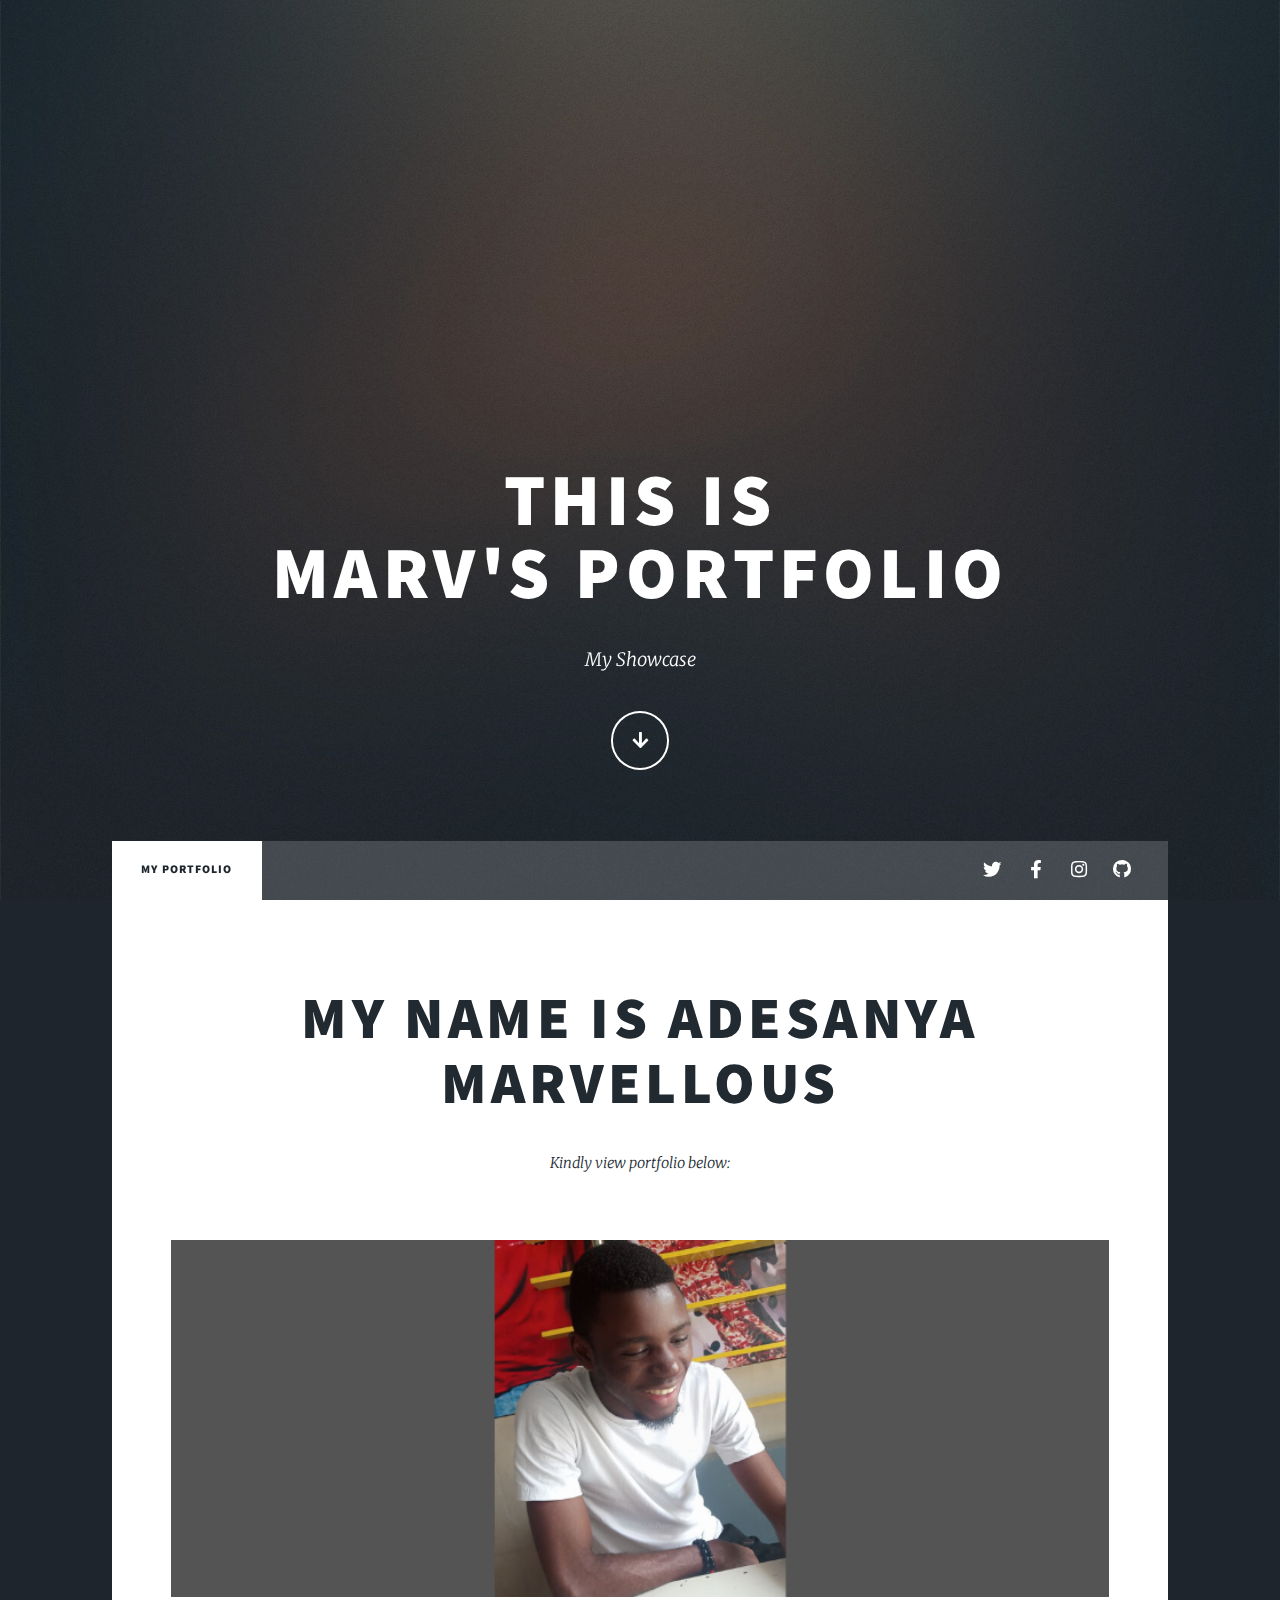
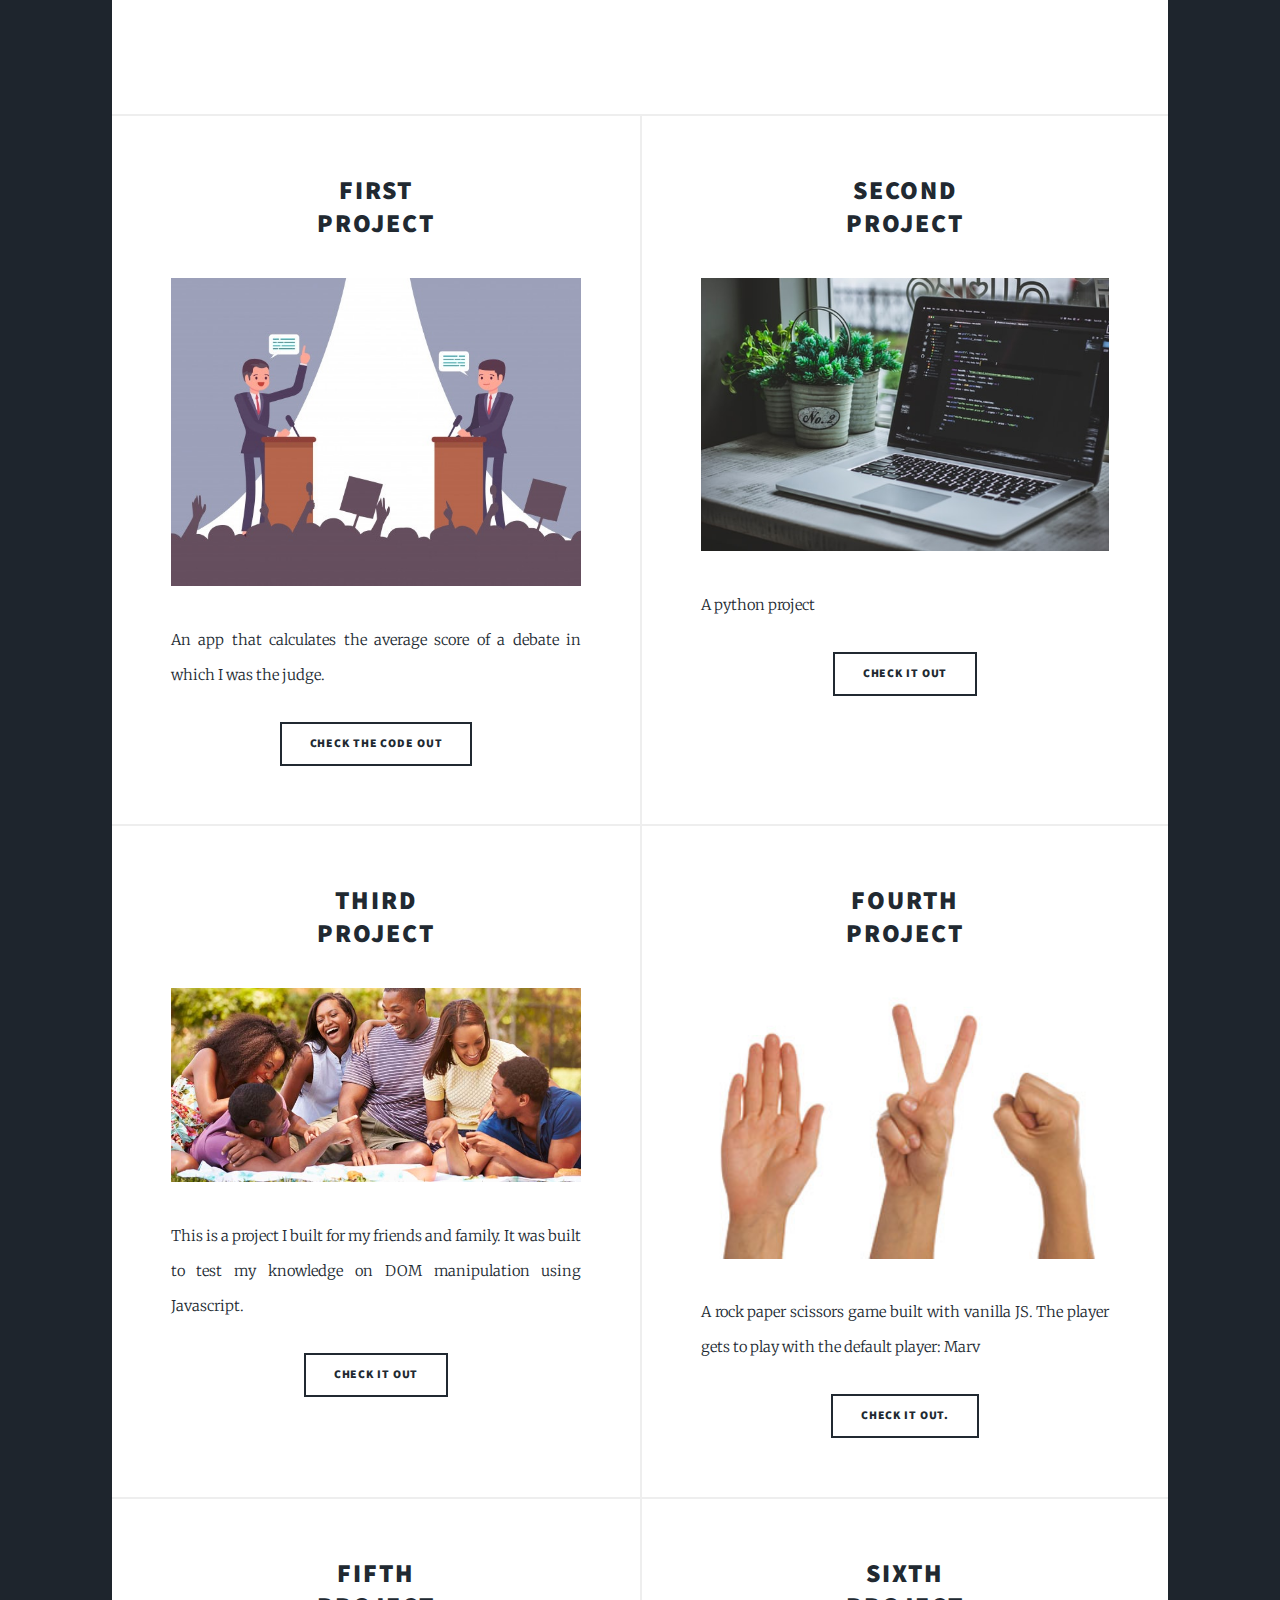
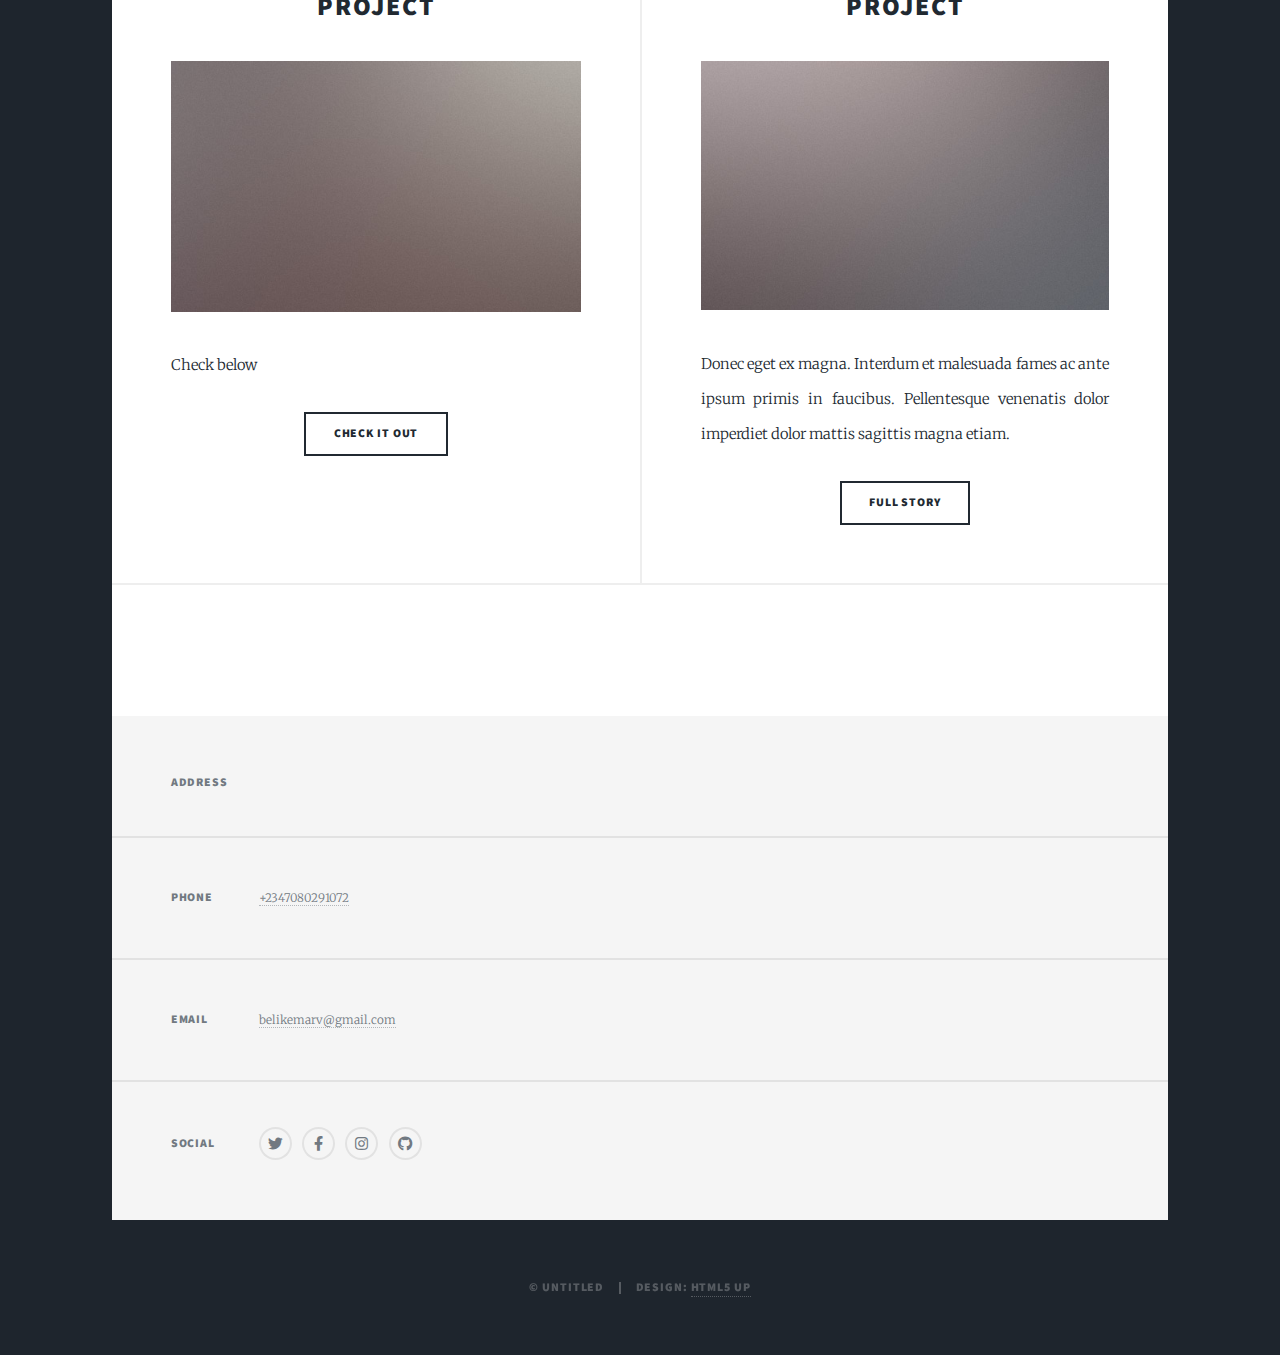
==== commit 5043fff0: "initiate" ====
--- a/index.html
+++ b/index.html
@@ -100,7 +100,7 @@
 										PROJECT</a></h2>
 									</header>
 									<a href="marvellousadesanya.github.io/rps" class="image fit"><img src="rpsgame.jpg" alt="" /></a>
-									<p>Find below</p>
+									<p>A rock paper scissors game built with vanilla JS. The player gets to play with the default player: Marv</p>
 									<ul class="actions special">
 										<li><a href="#" class="button">Check it out.</a></li>
 									</ul>
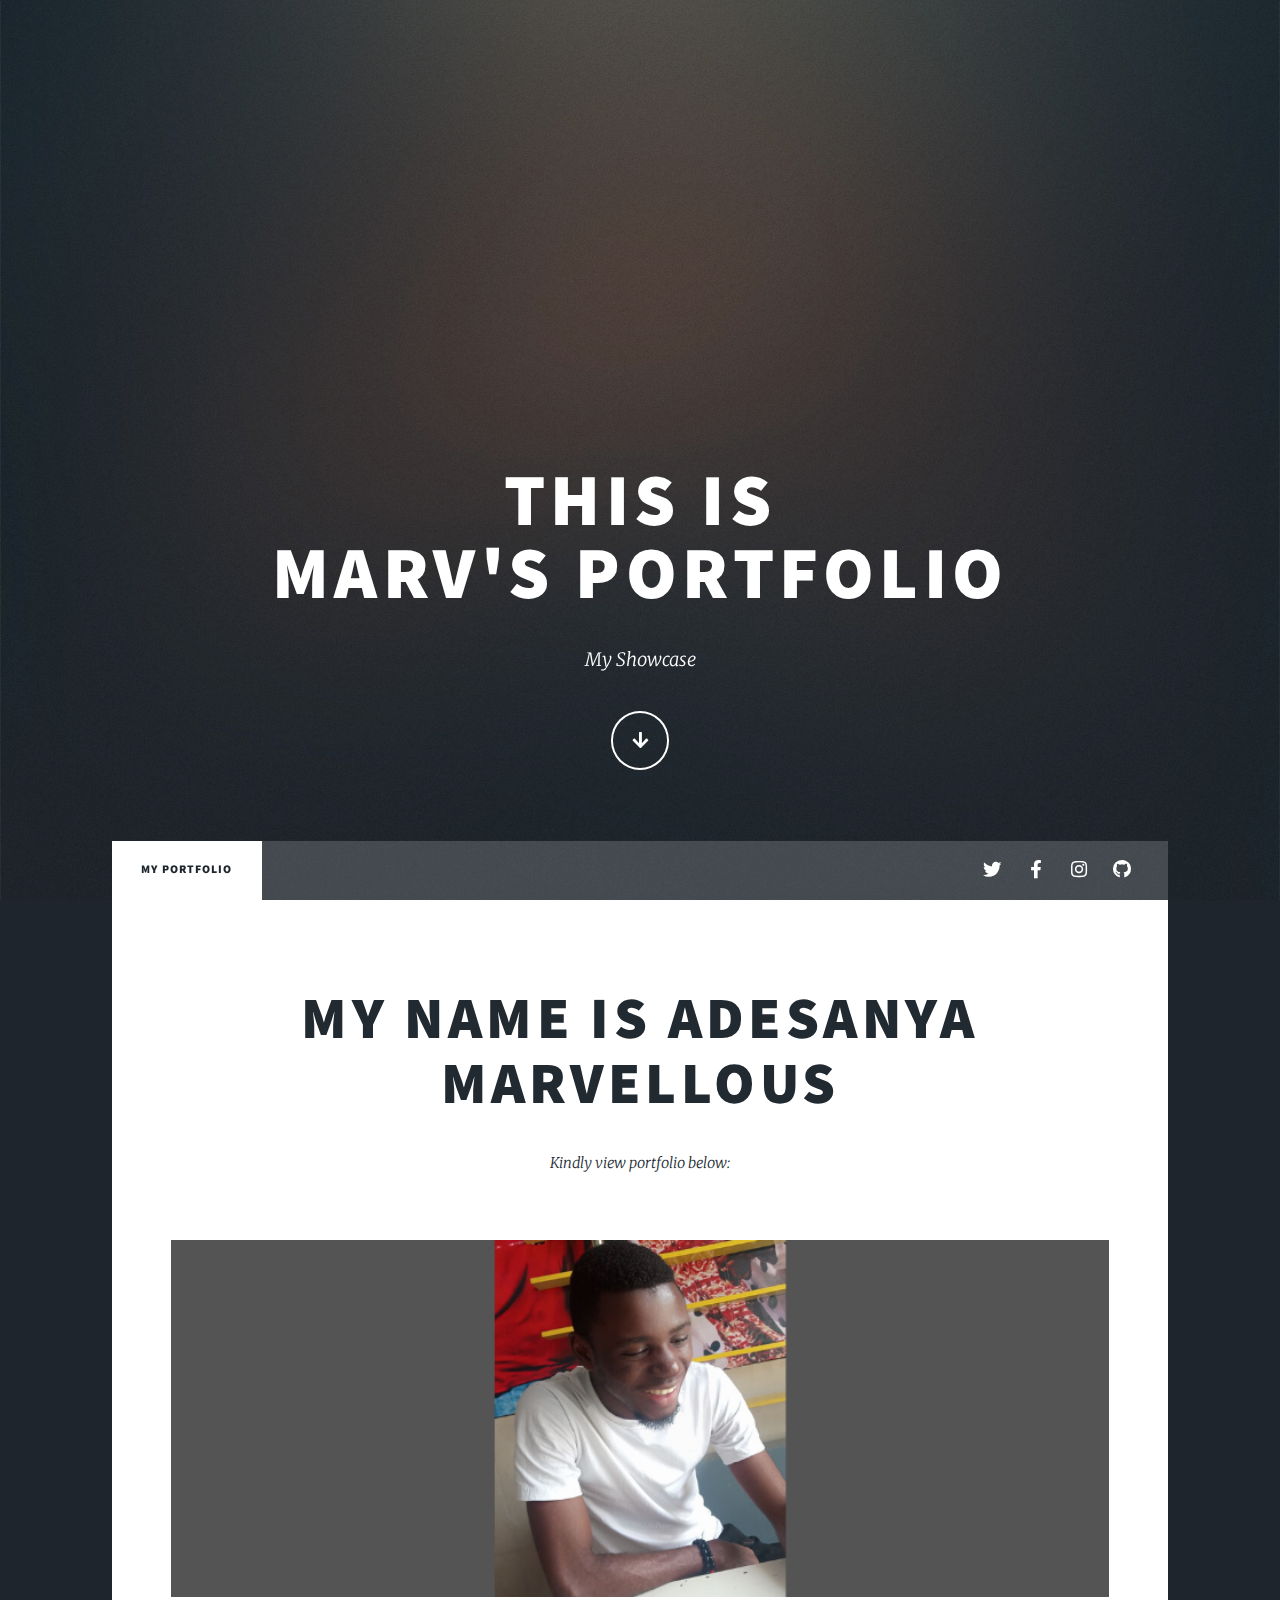
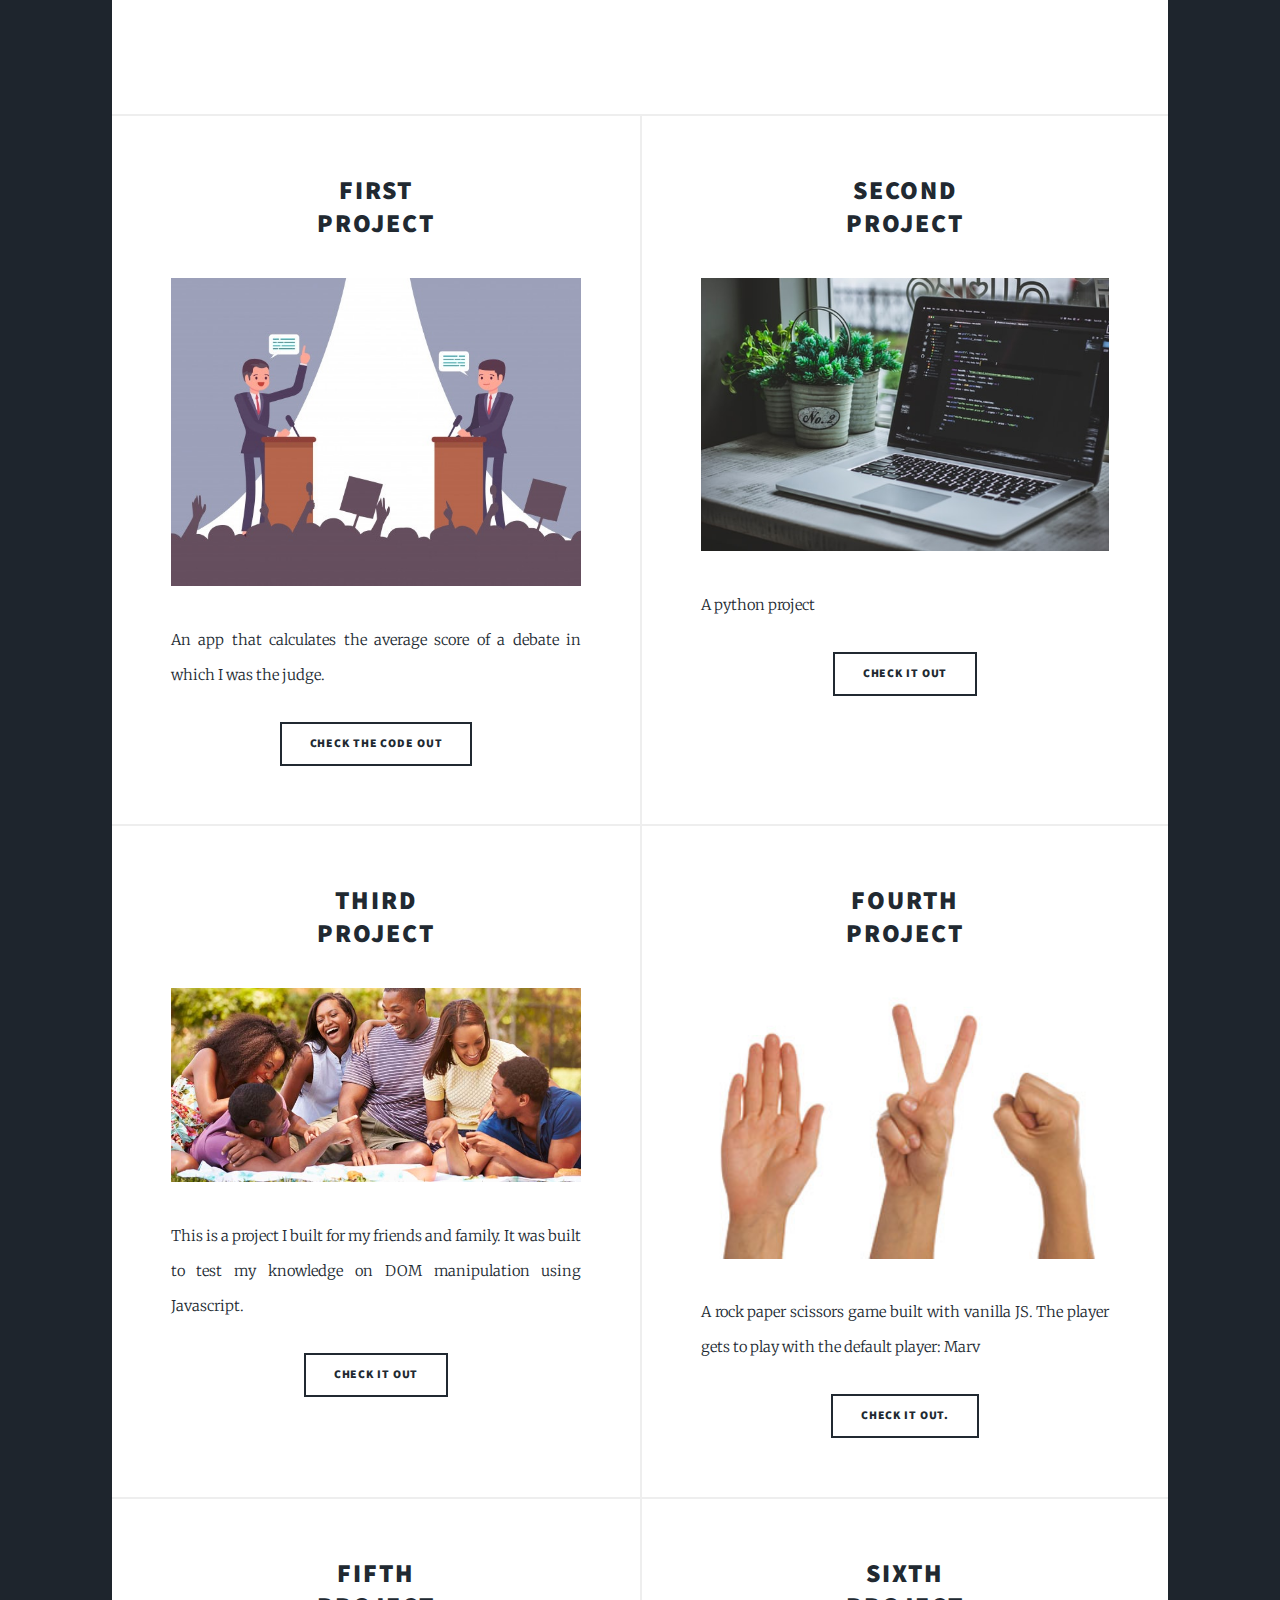
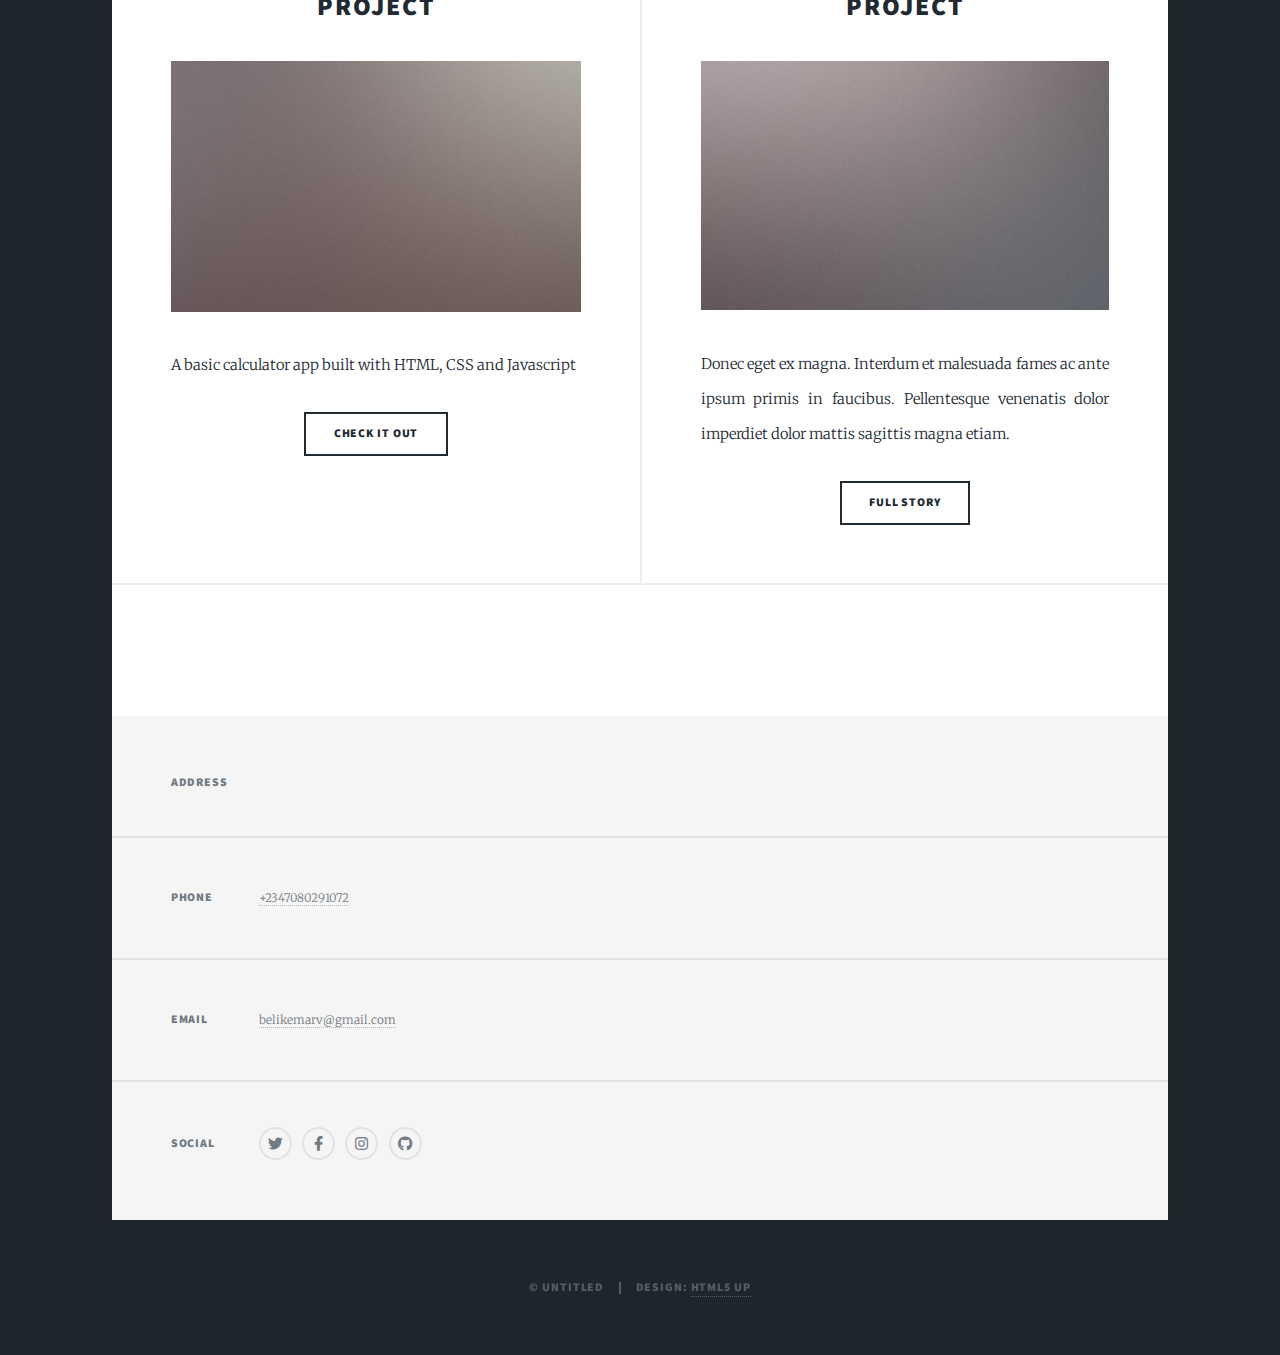
==== commit 91582458: "save" ====
--- a/index.html
+++ b/index.html
@@ -87,7 +87,7 @@
 										<h2><a href="#">THIRD<br />
 										PROJECT</a></h2>
 									</header>
-									<a href="marvellousadesanya.github.io/Loved-ones" class="image fit"><img src="images/friendsfam.jpg" alt="" /></a>
+									<a href="marvellousadesanya.github.io/Loved-ones/" class="image fit"><img src="images/friendsfam.jpg" alt="" /></a>
 									<p>This is a project I built for my friends and family. It was built to test my knowledge on DOM manipulation using Javascript.</p>
 									<ul class="actions special">
 										<li><a href="#" class="button">Check it out</a></li>
@@ -99,7 +99,7 @@
 										<h2><a href="#">FOURTH<br />
 										PROJECT</a></h2>
 									</header>
-									<a href="marvellousadesanya.github.io/rps" class="image fit"><img src="rpsgame.jpg" alt="" /></a>
+									<a href="marvellousadesanya.github.io/rps/" class="image fit"><img src="rpsgame.jpg" alt="" /></a>
 									<p>A rock paper scissors game built with vanilla JS. The player gets to play with the default player: Marv</p>
 									<ul class="actions special">
 										<li><a href="#" class="button">Check it out.</a></li>
@@ -111,8 +111,8 @@
 										<h2><a href="#">FIFTH<br />
 										PROJECT</a></h2>
 									</header>
-									<a href="#" class="image fit"><img src="images/pic06.jpg" alt="" /></a>
-									<p>Check below</p>
+									<a href="https://marvellousadesanya.github.io/calculator-project/" class="image fit"><img src="images/pic06.jpg" alt="" /></a>
+									<p>A basic calculator app built with HTML, CSS and Javascript</p>
 									<ul class="actions special">
 										<li><a href="#" class="button">Check it out</a></li>
 									</ul>
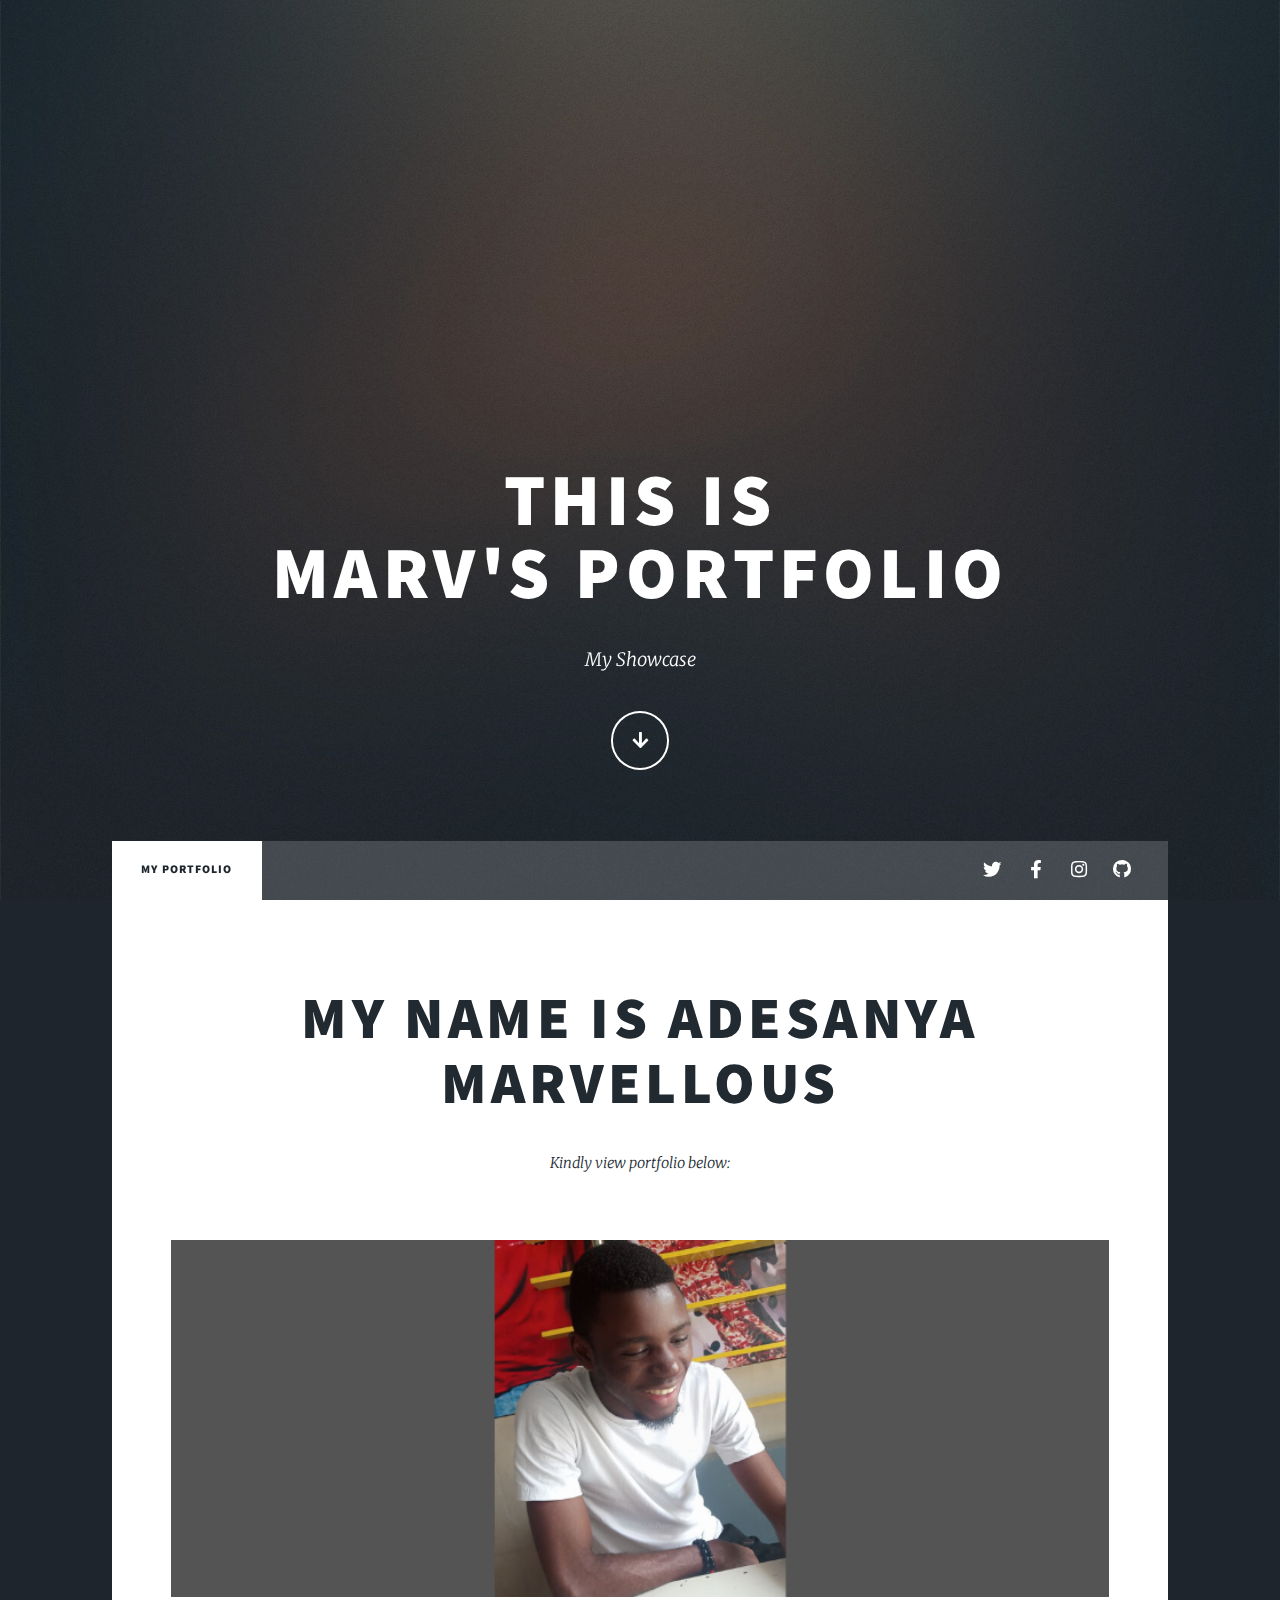
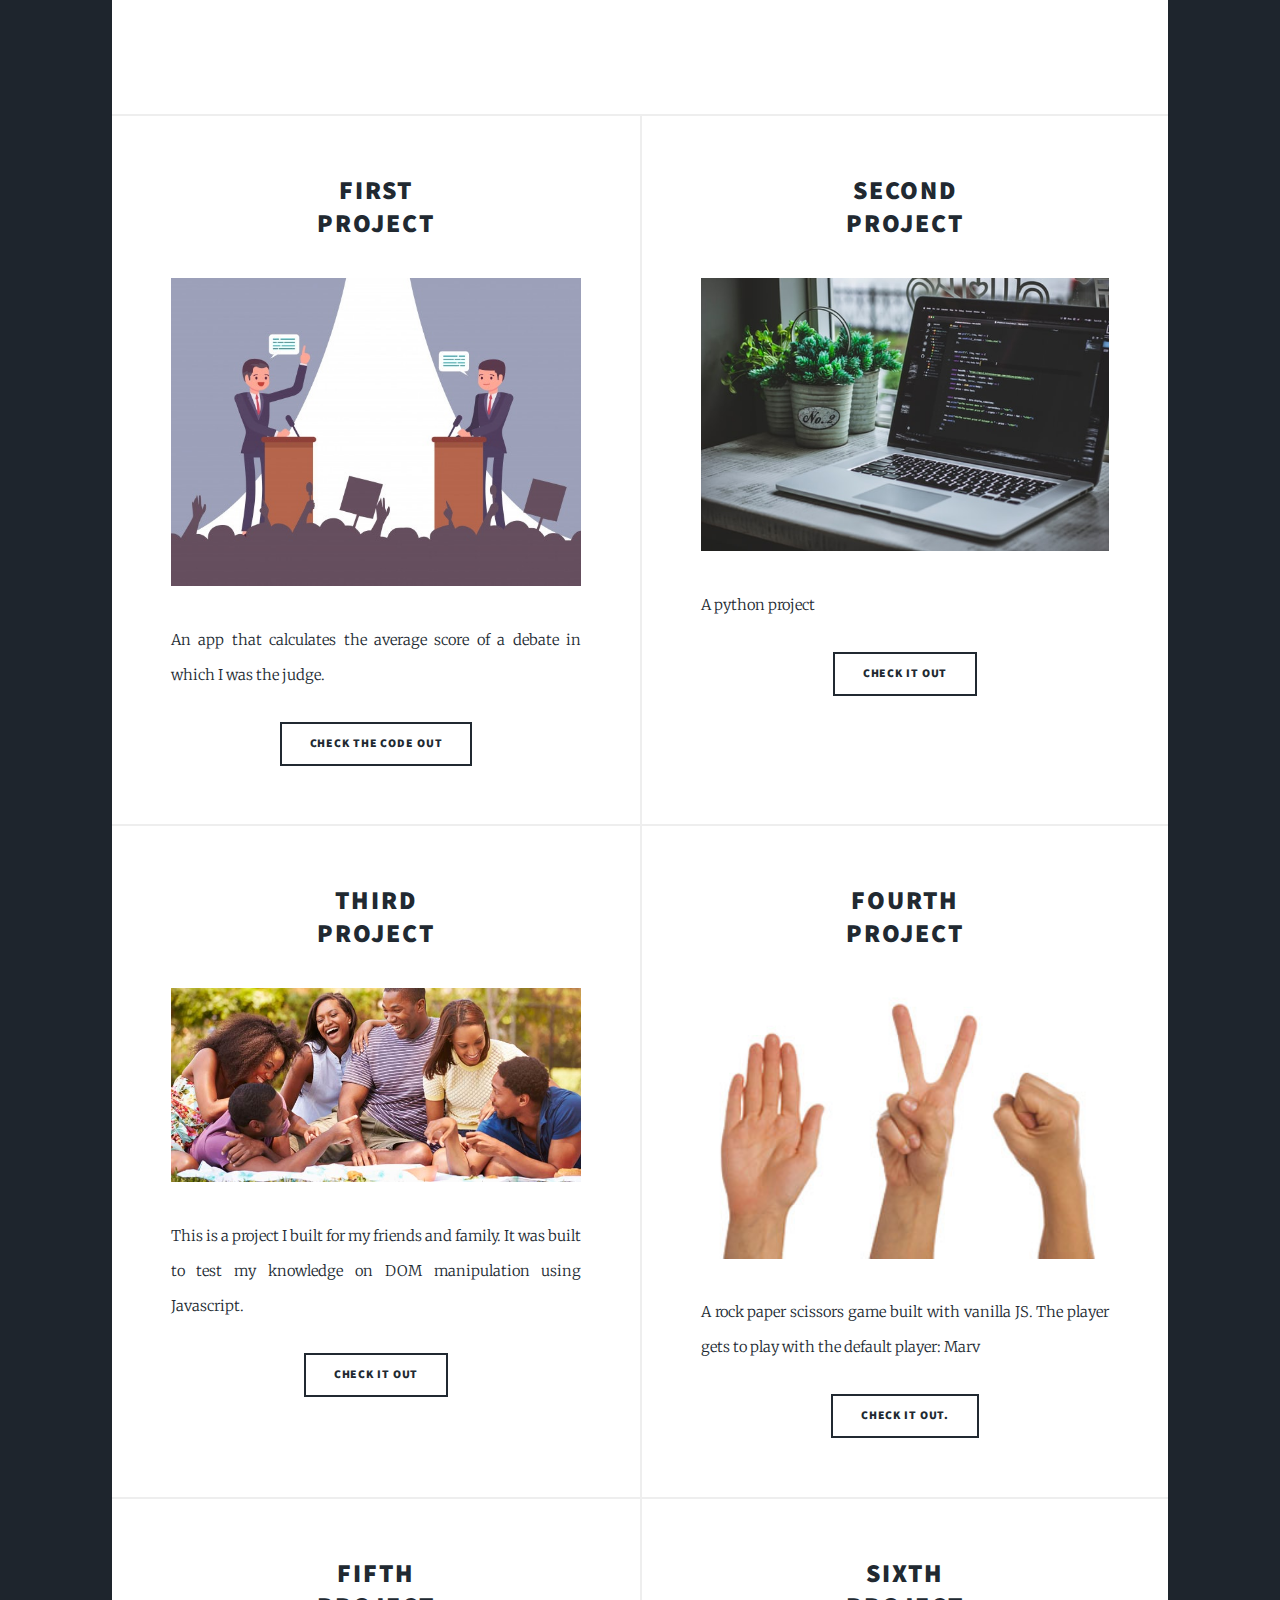
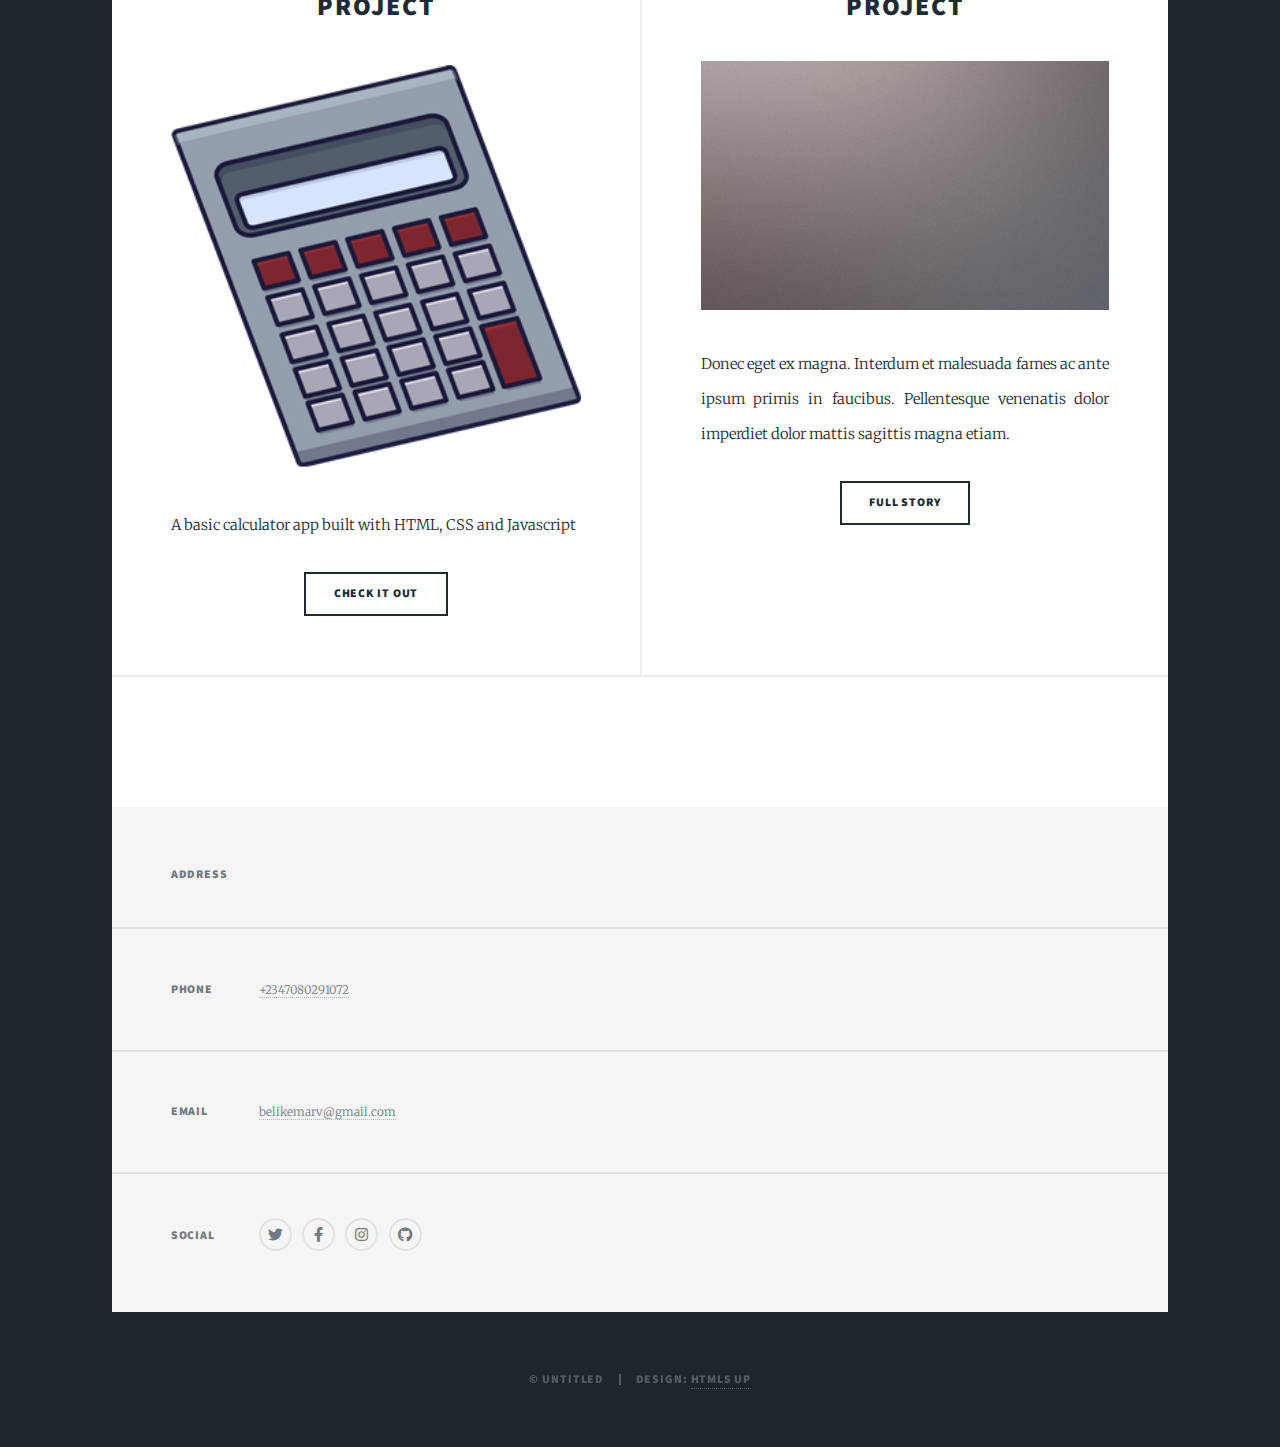
==== commit 40249d6f: "save" ====
--- a/index.html
+++ b/index.html
@@ -111,10 +111,10 @@
 										<h2><a href="#">FIFTH<br />
 										PROJECT</a></h2>
 									</header>
-									<a href="https://marvellousadesanya.github.io/calculator-project/" class="image fit"><img src="images/pic06.jpg" alt="" /></a>
+									<a href="https://marvellousadesanya.github.io/calculator-project/" class="image fit"><img src="images/calc.png" alt="" /></a>
 									<p>A basic calculator app built with HTML, CSS and Javascript</p>
 									<ul class="actions special">
-										<li><a href="#" class="button">Check it out</a></li>
+										<li><a href="https://marvellousadesanya.github.io/calculator-project/" class="button">Check it out</a></li>
 									</ul>
 								</article>
 								<article>
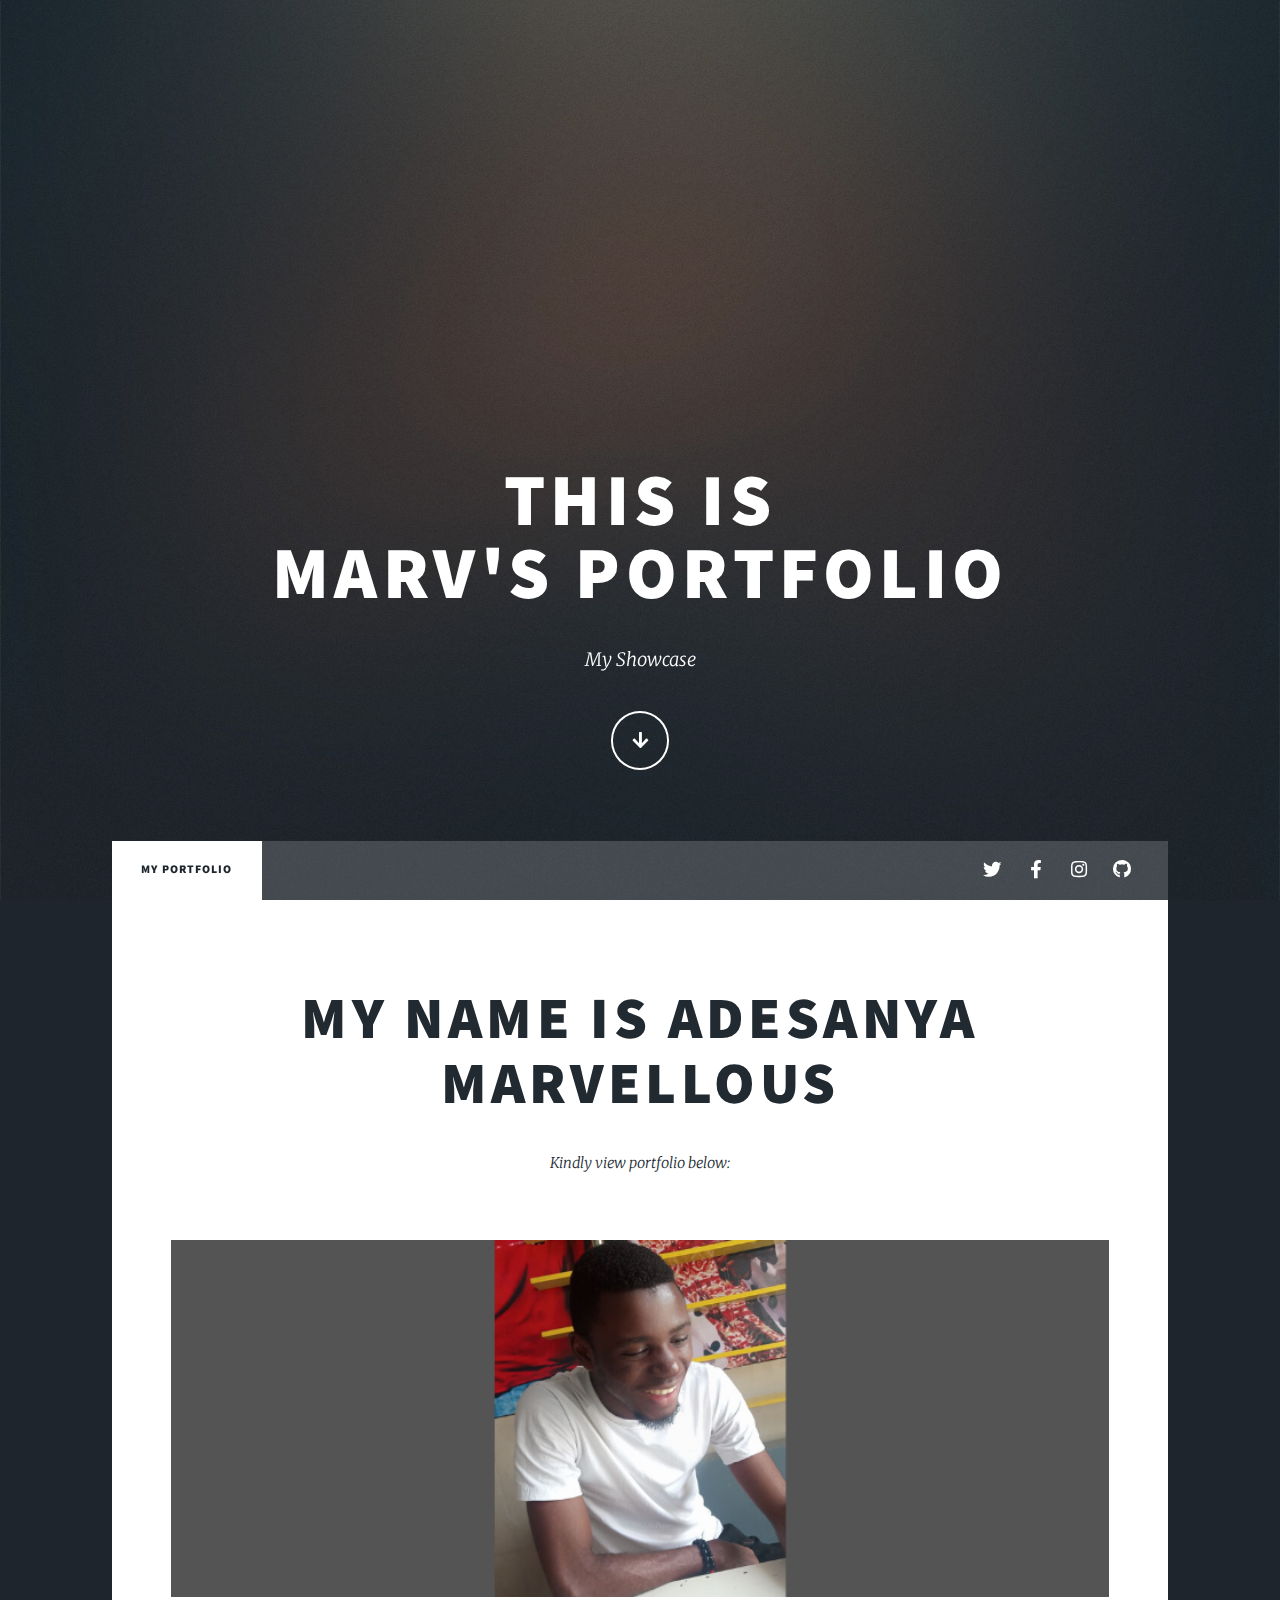
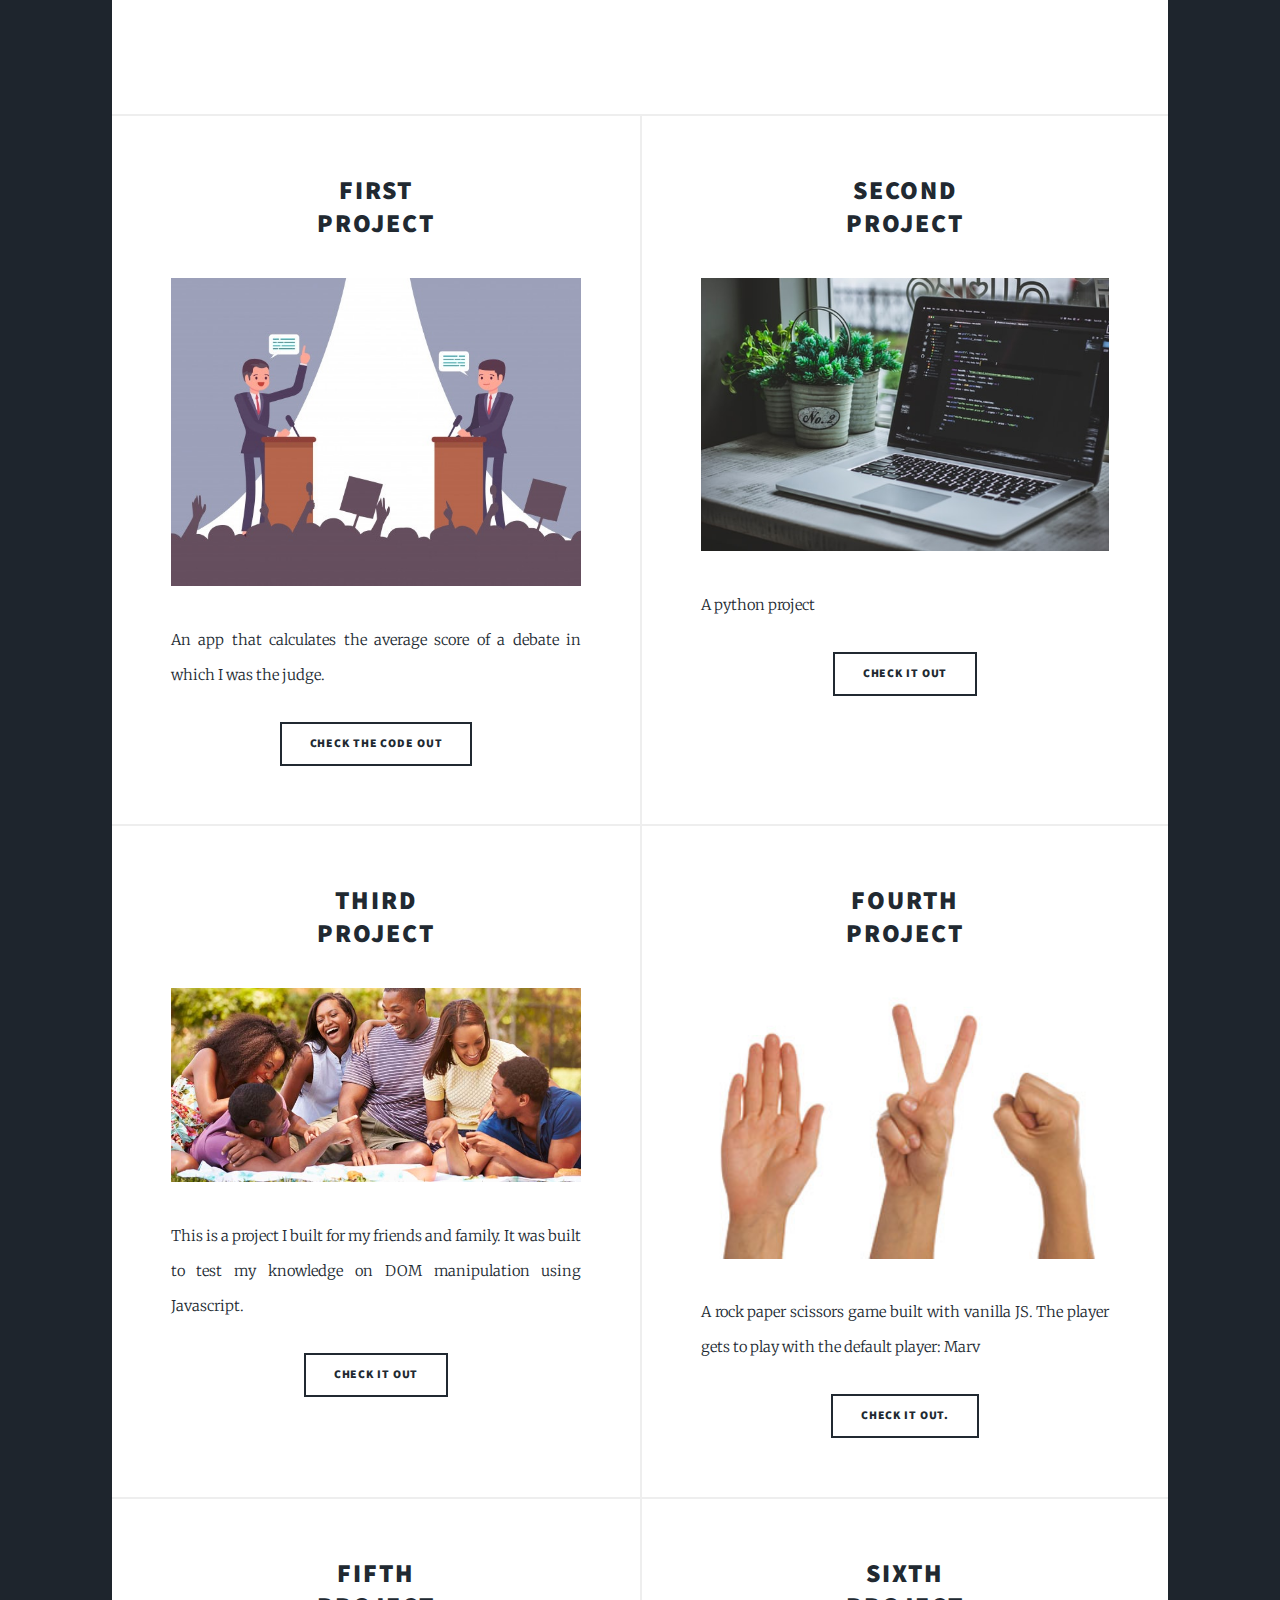
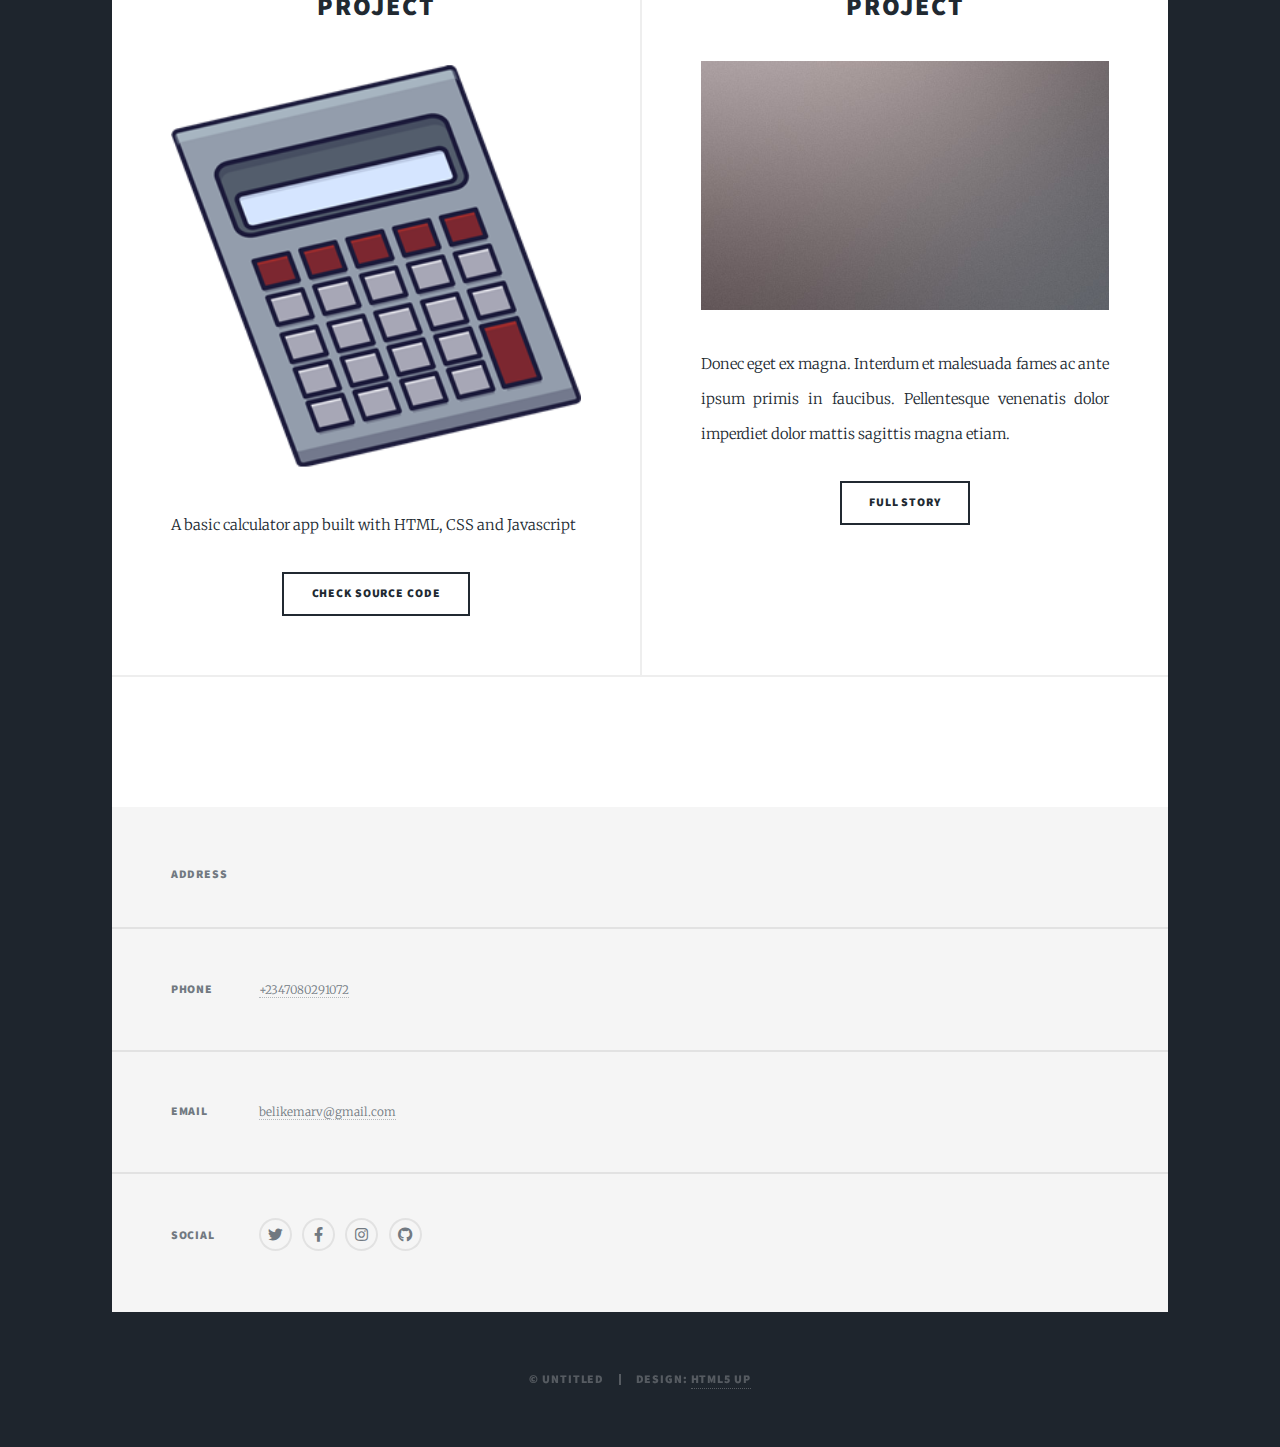
==== commit bf050d49: "save" ====
--- a/index.html
+++ b/index.html
@@ -114,7 +114,7 @@
 									<a href="https://marvellousadesanya.github.io/calculator-project/" class="image fit"><img src="images/calc.png" alt="" /></a>
 									<p>A basic calculator app built with HTML, CSS and Javascript</p>
 									<ul class="actions special">
-										<li><a href="https://marvellousadesanya.github.io/calculator-project/" class="button">Check it out</a></li>
+										<li><a href="https://github.com/marvellousadesanya/marvellousadesanya.github.io/tree/master/calculator-project" class="button">Check source code</a></li>
 									</ul>
 								</article>
 								<article>
